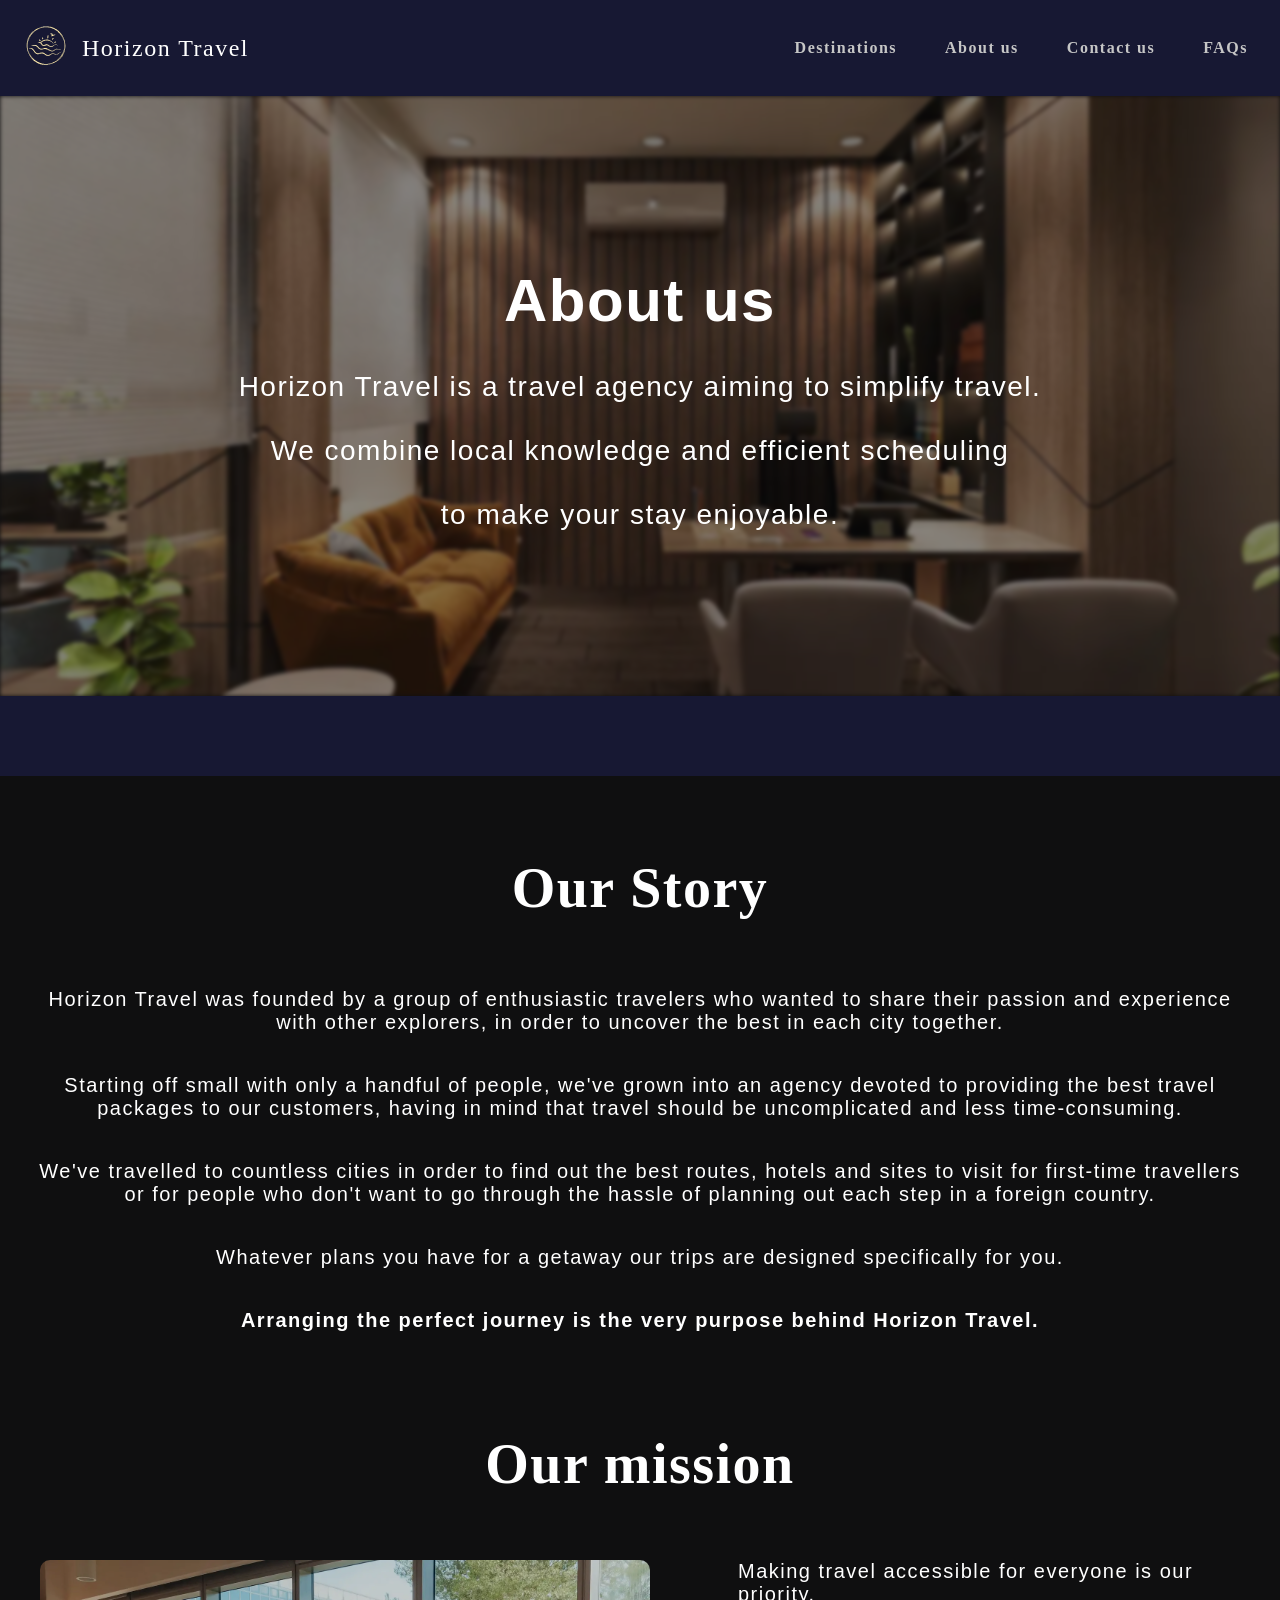
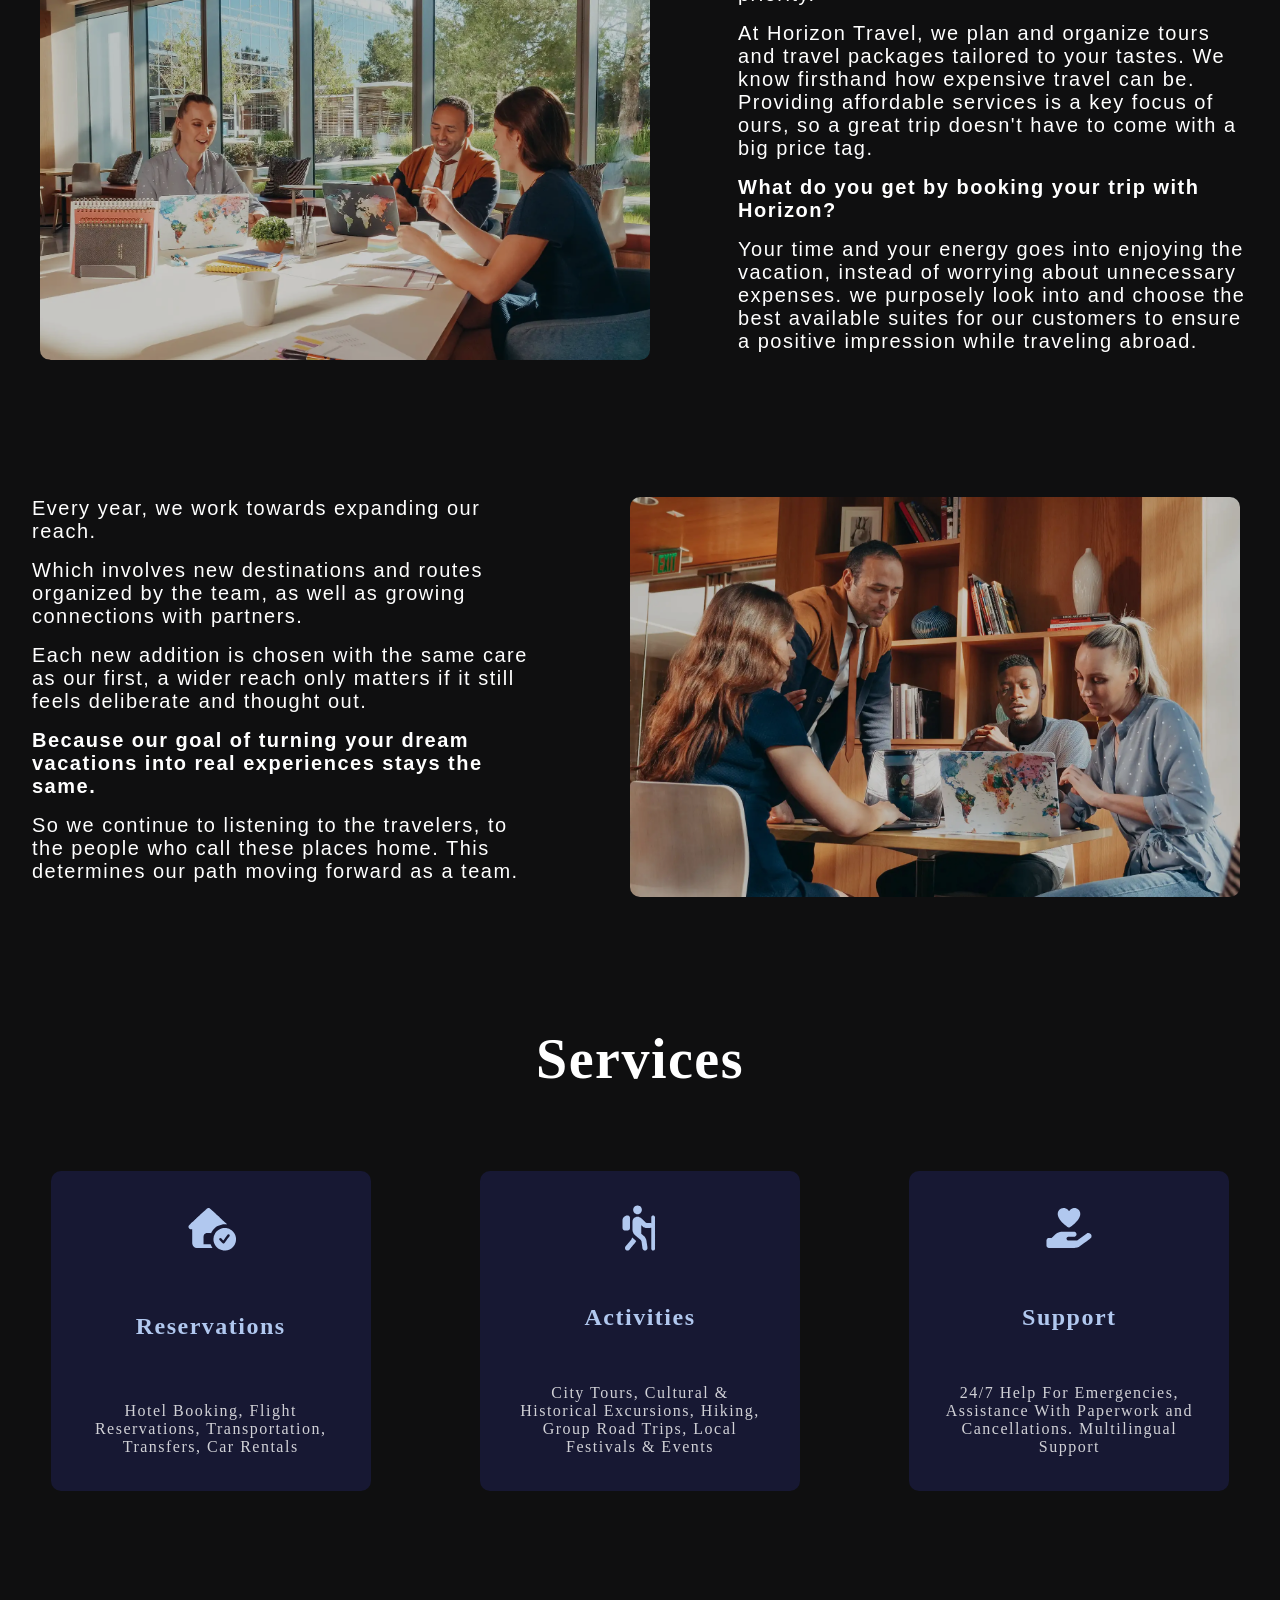
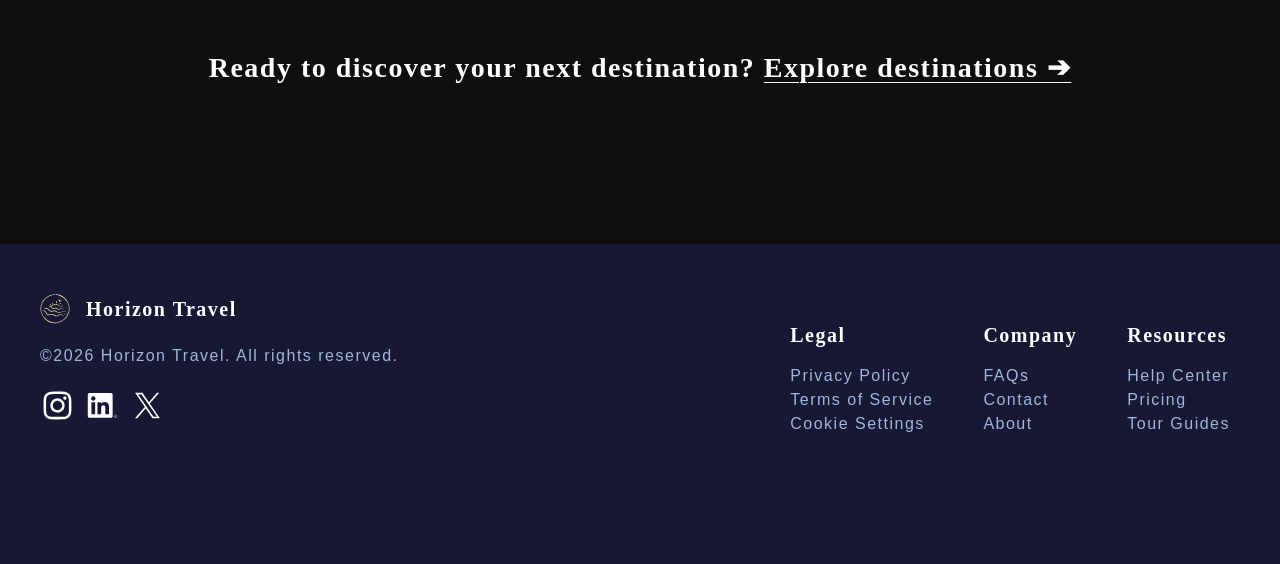
==== about.html @ 40785e1e "Add aria-label attributes across all pages Fix footer wrapper by replacing div element with ul" ====
<!DOCTYPE html>
<html lang="en">
<head> 
  <meta charset="UTF-8">
  <meta name="viewport" content="width=device-width, initial-scale=1.0">
  <title>About us - Horizon Travel</title>
  <script src="JS/script.js" defer></script>
  <link rel="stylesheet" href="CSS/main.css">
  <link rel="stylesheet" href="CSS/about.css">
  <link rel="icon" href="icons/horizon-logo.svg">
</head>
<body>
 <header>
    <div class="brand-container">
    <a href="index.html">
    <img src="icons/horizon-logo.svg" alt="Horizon logo" class="logo"></a>
    <a href="index.html" class="site-title">Horizon Travel</a>
    </div>
  <button class="menu" aria-label="Open menu" aria-expanded="false">☰</button>
    <nav>
      <div class="colorB">
      <button class="close" aria-label="Close menu">&times;</button>
     </div>
        <ul>
          <li><a href="destinations.html">Destinations</a></li>
          <li><a href="about.html">About us</a></li>
          <li><a href="contact.html">Contact us</a></li>
          <li><a href="FAQ.html">FAQs</a></li>
       </ul>
    </nav>
 </header> 
 <div class="about-home">
  <img src="images/about.webp" alt="Horizon Travel Office"> 
  <div class="about-text">
    <h1 class="animate-up">About us</h1>
    <h2 class="animate-up">Horizon Travel is a travel agency aiming to simplify travel.</h2>
    <h2 class="animate-up">We combine local knowledge and efficient scheduling</h2>
    <h2 class="animate-up">to make your stay enjoyable.</h2>
  </div>
 </div>
<div class="about-banner"></div>
<!--story-section-->
<section>
    <h2>Our Story</h2>
  <div class="story-section">
    <div class="story-p">
      <p>Horizon Travel was founded by a group of enthusiastic travelers who wanted to share their passion and 
        experience with other explorers, in order to uncover the best in each city together.</p>
      <p>Starting off small with only a handful of people, we've grown into an agency devoted to providing
         the best travel packages to our customers, having in mind that travel should be 
         uncomplicated and less time-consuming.</p>
      <p>We've travelled to countless cities in order to find out the best routes, hotels and sites to visit  
        for first-time travellers or for people who don't want to go through the hassle of 
        planning out each step in a foreign country.</p>
      <p>Whatever plans you have for a getaway our trips are designed specifically for you.</p> 
      <p>Arranging the perfect journey 
        is the very purpose behind Horizon Travel.</p>
    </div>
  </div>
</section>
<!--mission-secction-->
<section>
    <h2>Our mission</h2>
  <div class="mission-section">
    <img src="images/mission-1.webp" alt="Group of colleagues meeting" class="mission-1">
    <div class="mission-p">
      <p>Making travel accessible for everyone is our priority. </p>
      <p>At Horizon Travel, we plan and organize tours and travel packages tailored to your tastes.
        We know firsthand how expensive travel can be. Providing affordable services is 
        a key focus of ours, so a great trip doesn't have to come with a big price tag.</p>
      <p>What do you get by booking your trip with Horizon?</p>
      <p>Your time and your energy goes into 
        enjoying the vacation, instead of worrying about unnecessary expenses.
        we purposely look into and choose the best available suites for our customers
        to ensure a positive impression while traveling abroad.</p>
    </div> 
  </div>  
<div class="mission-section2">
  <img src="images/mission-2.webp" alt="Colleagues looking at computer" class="mission-2">
    <div class="mission-p2">
      <p>Every year, we work towards expanding our reach.</p>
      <p>Which involves new destinations and routes organized by the team, 
        as well as growing connections with partners.</p>
      <p>Each new addition is chosen with the same care as our first,
        a wider reach only matters if it still feels deliberate and thought out.</p>
      <p>Because our goal of turning your dream vacations into real experiences stays the same.</p>
      <p>So we continue to listening to the travelers, to the people who call these places home.
        This determines our path moving forward as a team.</p>
    </div>
  </div>
</section>
<!--services-->   
<section>
  <h2>Services</h2>
<div class="services">
  <div class="group">
  <img src="icons/reservations.svg" alt="">
  <h3>Reservations</h3>
    <p>Hotel Booking, Flight Reservations,
      Transportation, Transfers, Car Rentals
    </p>
  </div>
  <div class="group">
  <img src="icons/activities.svg" alt="">
  <h3>Activities</h3>
    <p>
      City Tours, Cultural & Historical Excursions,
      Hiking, Group Road Trips,
      Local Festivals & Events
    </p>
  </div>
  <div class="group">
  <img src="icons/support.svg" alt="">
  <h3>Support</h3>
    <p>24/7 Help For Emergencies, Assistance With 
      Paperwork and Cancellations. Multilingual Support </p>
    </div>
  </div>
</div>
</section>

<!--why-us-section
<section>
  <div class="w-container">
    <h2>Why choose us?</h2>
  <div class="why-us">
    <div class="w-wrapper">
      <img src="icons/city.svg" alt="">
      <p>25+ Countries</p>
      <p>50+ Cities</p>
    </div>
    <div class="w-wrapper">
      <img src="icons/tours.svg" alt="">
      <p>75+ Packages</p>
      <p>150+ Tours</p>
    </div>
    <div class="w-wrapper">
      <img src="icons/review.svg" alt="">
      <p>1200+ Reviews</p>
      <p>3500+ Bookings</p>
    </div>
  </div>
 </div>
</section>-->
<!--CTA-->
<section>
  <h3 class="cta-text">Ready to discover your next destination?
    <a href="destinations.html" class="link">Explore destinations ➔</a> 
</section>
<!--footer-->
<footer class="footer">
  <div class="content">
    <div class="footer-brand">
      <div class="brand-header">
        <img src="icons/horizon-logo.svg" alt="Logo" class="logo">
        <h4>Horizon Travel</h4>
      </div>
      <p>©2026 Horizon Travel. All rights reserved.</p>
    <div class="socials-container">
        <img src="icons/instagram.svg" alt="instagram" class="socials">
        <img src="icons/linkedin.svg" alt="linkedin" class="socials">
        <img src="icons/x.svg" alt="twitter" class="socials">
    </div>
  </div>
<div class="footer-links">
  <!--footer links-->    
  <div class="Legal">
    <h4>Legal</h4>
    <ul class="wrapper">
      <li><a href="#privacy">Privacy Policy</a></li>
      <li><a href="#termsofservice">Terms of Service</a></li>
      <li><a href="#cookie">Cookie Settings</a></li>
    </ul>
  </div>
  <div class="company">
    <h4>Company</h4>
    <ul class="wrapper">
      <li><a href="FAQ.html">FAQs</a></li>
      <li><a href="contact.html">Contact</a></li>
      <li><a href="about.html">About</a></li>
    </ul>
  </div>
  <div class="Resources">
    <h4>Resources</h4>
    <ul class="wrapper">
      <li><a href="#help">Help Center</a></li>
      <li><a href="#pricing">Pricing</a></li>
      <li><a href="destinations.html">Tour Guides</a></li>
    </ul>
  </div>
  </div>
 </div>
</footer>
</body>
</html>
---- CSS/main.css ----
@font-face {
  font-family: 'Roboto';
  src: url('../fonts/Roboto/Roboto-VariableFont_wdth\,wght.ttf') format('truetype-variations');
  font-weight: 100 700;
  font-style:normal;
  font-display: swap; 
}
@font-face {
  font-family: 'Roboto Slab';
  src: url('../fonts/Roboto_Slab/RobotoSlab-VariableFont_wght.ttf') format('truetype-variations');
  font-weight: 100 700;
  font-style: normal;
  font-display: swap;
}

* {
  box-sizing: border-box;
  margin: 0;
  padding: 0;
}

body {
  background-color:rgb(15, 15, 16);
  color: white; 
  font-family: 'Roboto', sans-serif;
  letter-spacing:1.5px;
}

header {
  display: flex;
  width: auto;
  height:auto;
  justify-content: space-between;
  align-items: center;
  padding: 1rem 1rem;
  background-color: rgba(23, 24, 51, 1);
  font-family: 'Roboto Slab';
  font-weight: 500;
  white-space: nowrap;

}

.site-title{
  text-decoration: none;
  color:white;
  font-size:24px;
}

nav ul {
  font-weight: bold;
  display: flex;
  list-style: none;
  gap:1rem;
  white-space: nowrap;
}

nav a {
  text-decoration: none;
  font-size:1rem;
  color: rgba(198, 198, 198, 1); 
  padding: 0 1rem;
}

nav a:hover {
  color:rgb(255, 245, 209);
}

.brand-container {
  display: flex;
  align-items: center;  
  margin:10px;
  gap:1rem;
}

.logo {
  width: 40px;        
  height: auto;       
  object-fit: contain;
}

.menu {
  display: none;
}

.close {
  display:none;
}

/*footer*/
.footer {
  background-color: rgba(23, 24, 51, 1);
  min-height: 320px;
  padding: 30px 20px;
}

.content {
  display: flex; 
  justify-content: space-between;
  align-items: flex-start;
  margin: 0 auto;
  flex-wrap: wrap;
  gap: 15px;
  padding: 20px 0;
}

.footer-brand {
  display: flex;
  flex-direction: column;
  gap: 3px;
}

.brand-header {
  display: flex;
  padding-left:20px;
  align-items: center;
  gap:1rem; 
} 

.brand-header img{
  width:30px;
  height:auto;
}

.footer h4 {
  font-family:'Roboto Slab';
  font-size:20px;
}

.footer-brand p {
  color: rgb(161, 182, 218);
  padding-left:20px;
  padding-top:20px;
  font-size:16px;
}

.footer-links {
  display: flex;
  align-items: flex-start;
  list-style: none;
  gap: 50px;
  padding: 30px;
  margin:0;
}

.footer-links div {
  display: flex;
  flex-direction: column;
  gap: 7px;
}

.footer-links a {
  color: rgb(161, 182, 218);
  text-decoration: none;
  cursor: pointer;
  line-height: 1.5;
}

.footer-links a:hover {
  color: white;
}

.wrapper {
  padding-top: 10px;
  list-style: none;
}

.socials-container {
  display: flex;
  gap: 10px; 
  padding: 20px;
}
.socials {
  display:inline-block;
  width: 35px;
  height: 35px; 
  cursor: pointer;
}

/*dimensions*/
 @media (max-width: 768px) { 

  body.no-scroll {
  overflow: hidden;
  }

  body.no-scroll::before {
  content: "";
  position: fixed;
  inset: 0;
  background: rgba(0, 0, 0, 0.4);
  z-index: 999;
  }

  nav {
    position: fixed;
    top: 0;
    right: 0;
    width: 30vw;
    min-width: 250px;
    height: 100vh;
    background-color: rgb(13, 15, 27);
    z-index: 1000;
    transform: translateX(100%);
    transition: transform 1s ease-in-out;
  }

  nav.active {
    transform: translateX(0);
  }

   nav.active button.close {
    opacity: 1;
  }

  nav ul {
    display: flex;
    flex-direction: column;
    padding-top:2rem;
    width: 100%;
  }

  nav ul li {
    text-align: center;
  }
  
  /*
  nav ul li::after {
  content: "";
  display: block;
  width: 60%;
  margin: 0.5rem auto 0;
  border-bottom: 0.5px solid rgba(161, 182, 218, 0.5);
  }
  */
  nav a {
    display: inline-block; 
    padding:1rem;
  }

  .menu {
    display: block;
    background:none;
    border:none;
    color: rgba(198, 198, 198, 1);
    margin-left: auto;
    font-family: 'Roboto Slab';
    font-size: 2rem;
    cursor: pointer;
    transition: 0.5s;
  }

  .menu:hover {
    color:white;
    transition:0.5s ease-in-out;
  }

  button.close{
    display:block;
    position: absolute;
    background:none;
    font-size:2.5rem;
    right:0;
    padding:0 20px;
    border:none;
    color: rgba(198, 198, 198, 1); 
    opacity: 0;
    cursor: pointer;
    transition:0.5s;
  }

  button.close:hover{
    color:white;
    transition:0.5s ease-in-out;
  }
  
  .colorB { 
    position: relative;
    background-color: rgba(23, 24, 51, 1);
    width: 100%;
    height: 3rem;
  }
  .logo {
    width:30px;
    height:auto;
  }

  h2 {
    font-size: 28px;
  }

  .footer{
    font-size:16px;
  }
   
  .socials{
    width:20px;
    height: 20px;
  } 
 }

 @media (max-width: 480px) {
  html, body {
    width: 100%;
    max-width: 100%;
    overflow-x: hidden;
  }

  .footer-links {
    gap:30px;
    font-size:12px;
  }

  .footer-links h4{
    font-size:16px;
  }

  .footer-brand p{
    font-size:12px;
  }
}
---- CSS/about.css ----
.about-home {
  display: flex;
  align-items: center;
  justify-content: center;
  position: relative;
  width: 100%;
  min-height: 600px; 
  max-height: 800px;
  overflow: hidden; 
}

.about-home img {
  position: absolute;
  top: 0;
  left: 0;
  width: 100%;
  height: 100%;
  object-fit: cover; 
  filter: blur(2px);
  opacity: 50%;
}

.about-banner {
  display: flex;
  background-color: rgba(23, 24, 51, 1);
  padding: 40px;
}

.about-text {
  display:flex;
  width: 100%;
  min-height: 50vh;
  justify-content: center;
  flex-direction: column;
  align-items: center;
  text-align: center;
  position: relative;
  z-index: 1;
}

h1 {
    font-size: 3.75rem; 
    font-weight: 700;
    padding:1.25rem;
}

h2 {
    font-size:1.75rem;
    font-weight: lighter;
    padding:16px;
}

h1, h2 {
  margin: 0;
}
/*story*/
section h2 {
  display: flex;
  margin-top:5rem;
  margin-bottom:3rem;
  justify-content: center;
  font-size: 3.5rem;
  font-weight: bold;
  font-family:'Roboto Slab';
  padding:0;
}

.story-section {
  display:flex;
  justify-content: center;
  margin:1.5rem 2rem;
  font-size: clamp(20px, calc(2px + 1.25vw), 26px);
}

.story-p {
  text-align: center;
  font-weight:200;
  margin:0;
  padding:0;
}

.story-p p {
  padding:20px 0;
}

.story-p p:last-child{
  font-weight:bold;
}

/*mission*/
.mission-section,
.mission-section2 {
  display: flex;
  flex-wrap: wrap;
  gap: 1rem;
}

.mission-section{
  margin: 4rem 0;
}

.mission-section2{
  flex-direction: row-reverse;
  margin: 8rem 0;
}

img.mission-1,
img.mission-2{
  display: block;
  object-fit: cover;
  flex-grow:1;
  flex-shrink: 0;
  width:600px;
  height:400px;
  margin:0 40px;
  border-radius: 10px;
  filter: brightness(0.8);
}

.mission-p,
.mission-p2 {
  flex: 1 1;
  flex-basis:500px; 
  flex-shrink: 0; 
  min-width: 500px;
  font-size: clamp(20px, calc(2px + 1.25vw), 26px);
  font-weight: 200;
  margin:0 2rem;
}

.mission-p p,
.mission-p2 p{
  padding-bottom:16px;
}

.mission-p p:nth-child(3){  
  font-weight:bold;
}

.mission-p2 p:nth-child(4){
  font-weight:bold;
}

/*services*/
.services{
  display:grid;
  grid-template-columns: repeat(auto-fit, minmax(260px, 1fr));
  align-items: start;    
  justify-items: center;
  font-family:'Roboto Slab';
  font-size:20px;
  margin:5rem 1rem;
  font-weight:200;
  gap:40px;
}

.wrapper-color{
  margin-top:5rem;
  padding:1rem;
}

.services > div {
  text-align: left; 
}

.services h3 {
  font-size:24px;
  margin-top: auto; 
  color: rgb(177, 200, 239);
  text-align: center;
}

.services p {
  display: inline-block; 
  text-align:center;
  margin-top: auto;
  font-size: 16px;
  padding:3px 0;
  font-family: 'Roboto';
  opacity: 80%;
}

.group {
  display: flex;
  flex-direction: column;
  align-items: center;
  background-color: rgba(23, 24, 51, 1);
  padding: 2rem; 
  border-radius: 10px;  
  width: 320px;      
  height:320px;
  transition: 1s;
}

.group:hover{
  background-color: rgba(43, 47, 168, 0.411);
  transition: 0.5s ease, color 0.5s ease;;
}

.group img{
  width:50px;
  height: 50px;
}
/*why-us
.why-us {
  display:none;
  flex-direction: row;
  justify-content: space-evenly;
  padding:5rem 0;
  margin:auto;
}

.why-us img{
  width:120px;
  height:120px;
  transition: transform 2.5s ease, filter 2.5s ease;
  filter: drop-shadow(0 0 0px rgba(0, 0, 0, 0));
}

.w-container{
  margin: 10rem 0;
  text-align: center;
}

.w-wrapper{
  transition: transform 0.5s ease;
}

.w-wrapper:hover{
  transform: translateY(-10px); 
}

.w-wrapper img:hover {
  filter: drop-shadow(0 0 10px rgba(252, 239, 192, 0.802));
}

.w-wrapper p{
  font-size:24px;
  font-weight:200;
  padding:10px 0;
  margin:0;
}
*/

/*cta*/
.cta-text{
  text-align: center;
  font-size:28px;
  font-family:'Roboto slab';
  font-weight: bold;
  padding:5rem 40px;
  margin-bottom:5rem;
}

.cta-text a{
  color:white;
  text-decoration: underline;
  text-underline-offset: 5px;
  text-decoration-thickness: 1px;
  transition: color 1s ease, text-decoration-color 1s ease;
}

.cta-text .link:hover{
  color: rgb(177, 200, 239);
}
/*animations section*/
.animate-up {
  opacity: 0;
  animation: slideup 1.5s ease forwards;
}

@keyframes slideup {
  from {
    opacity: 0;
    transform: translateY(40px);
  }
  to {
    opacity: 1;
    transform: translateY(0);
  }
}

/*dimensions*/
@media (max-width: 768px) {

  h1{
    font-size:2.75rem;
  }

  h2{
    font-size:1.25rem;
  }

  section h2{
    font-size:2.5rem;
    margin-bottom:0;
  }

  .story-section { 
    padding:0;
    margin: 2.5rem auto;
  }
  
  .story-p p{
    padding:1.25rem 2rem;
    margin:0 auto;
  }

  .mission-section,
  .mission-section2 {
    justify-content: center; 
    margin: 2rem 0;
  }

  img.mission-1,
  img.mission-2 {
    width: 420px;
    height: 300px;
    object-fit: cover;
    margin:0 2rem;
  }

  .mission-p,
  .mission-p2 {
    min-width: 0;
    margin: 0 auto;
    padding:1.25rem 2rem;
  }

  .services{
    margin-top:5rem;
  }

  .cta-text{
    font-size:1.25rem;
    padding-top:1rem;
  }
}
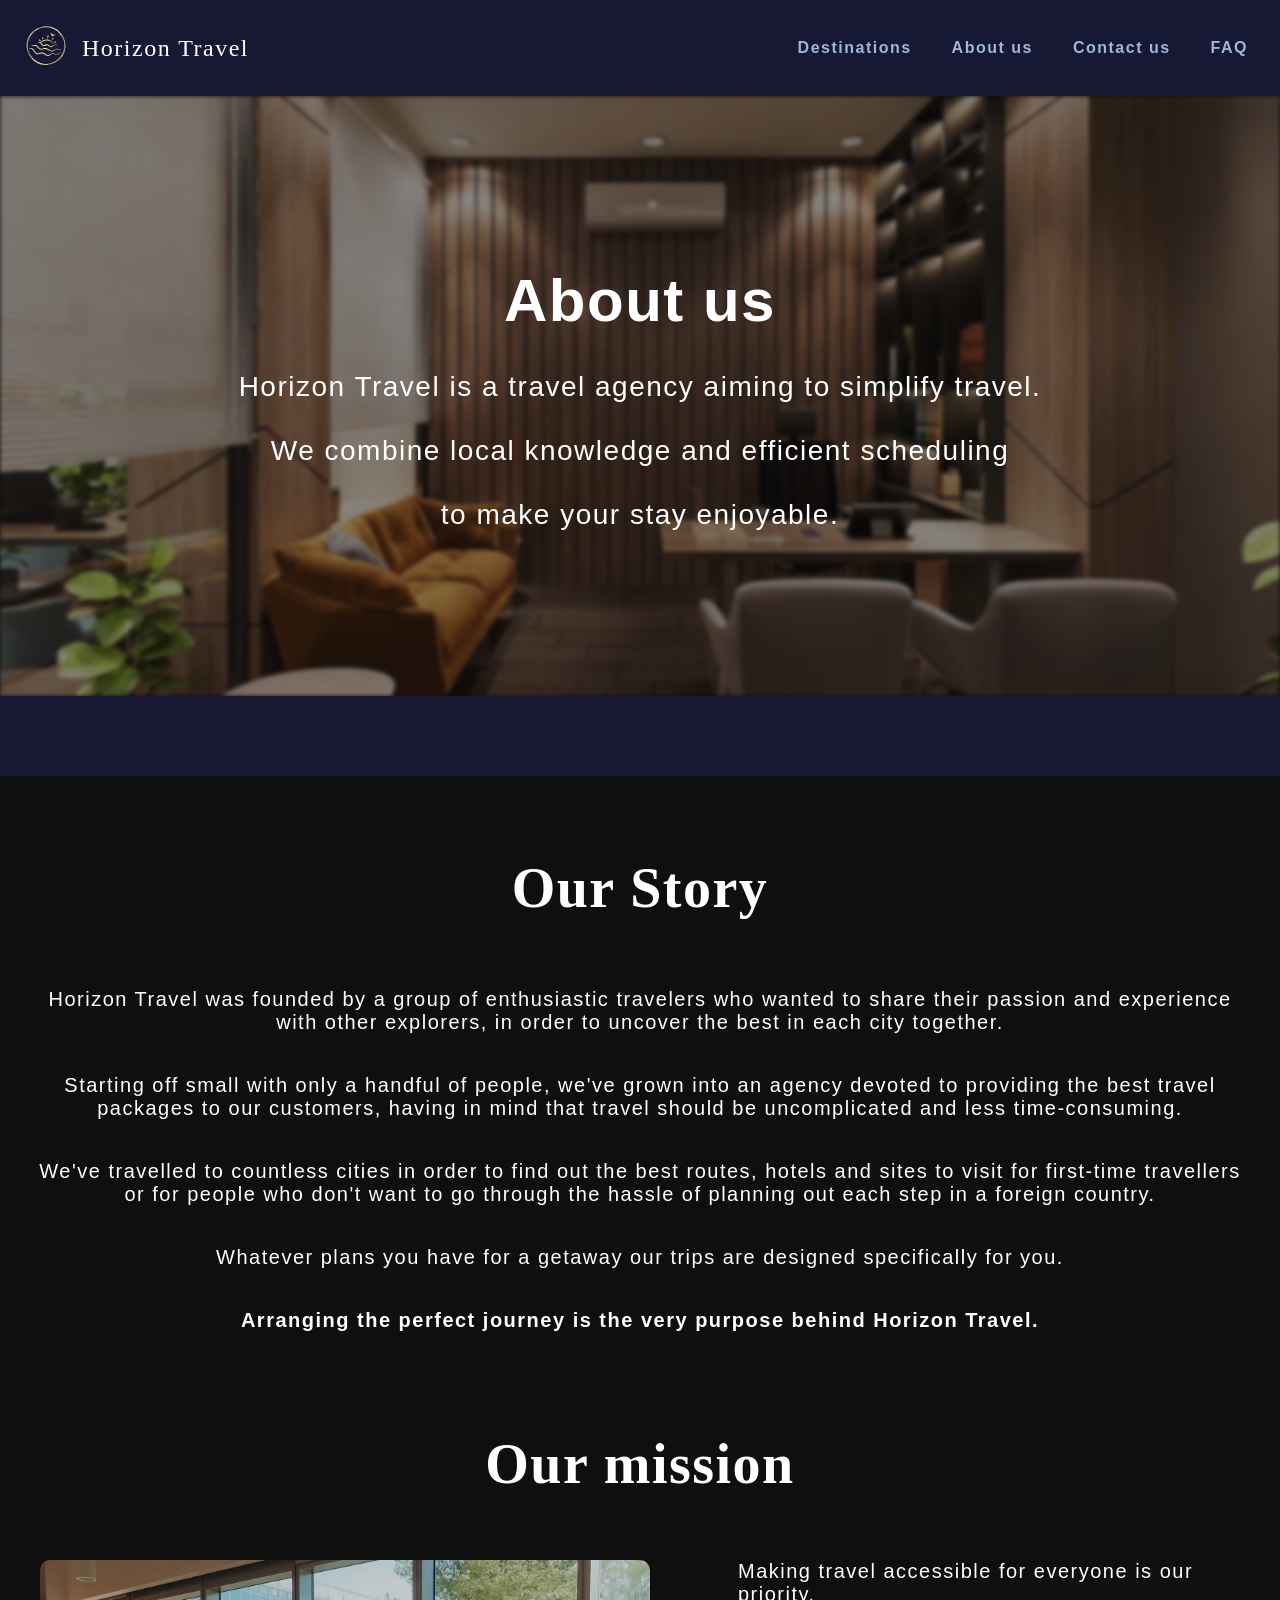
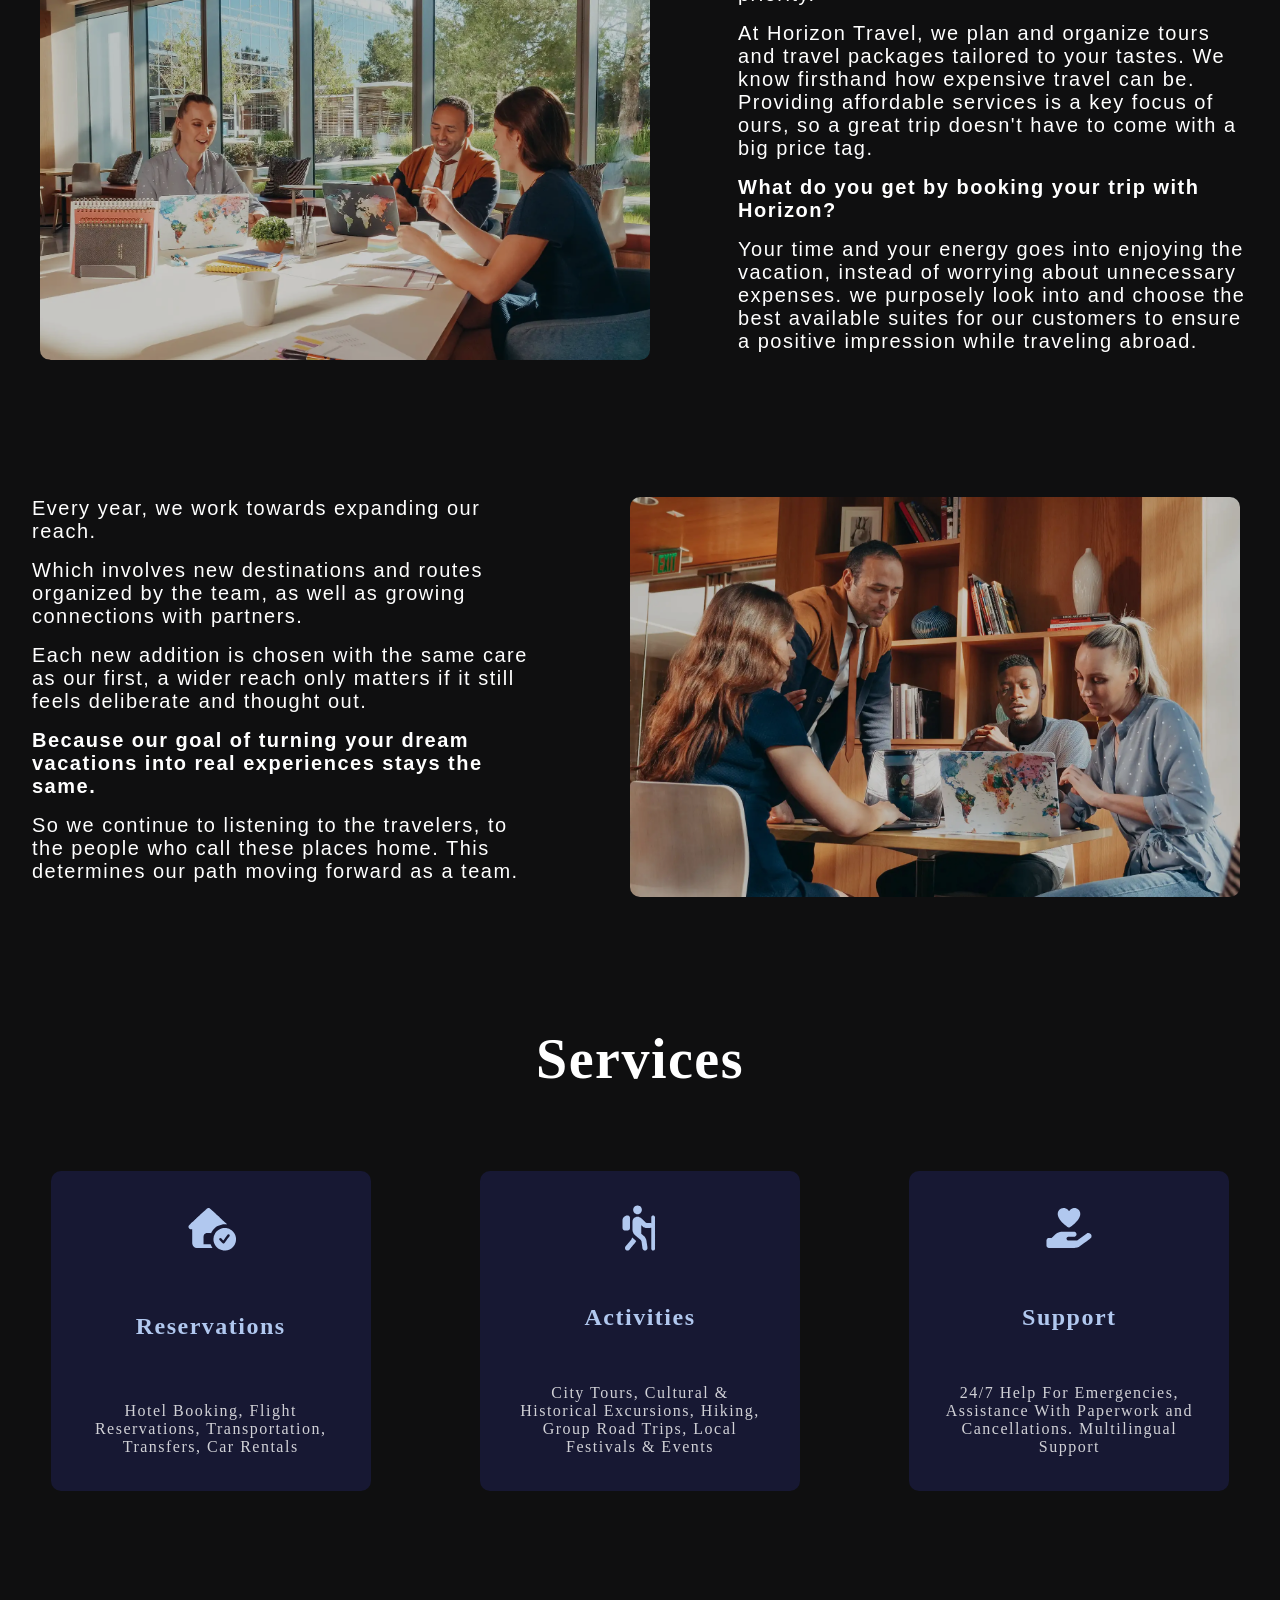
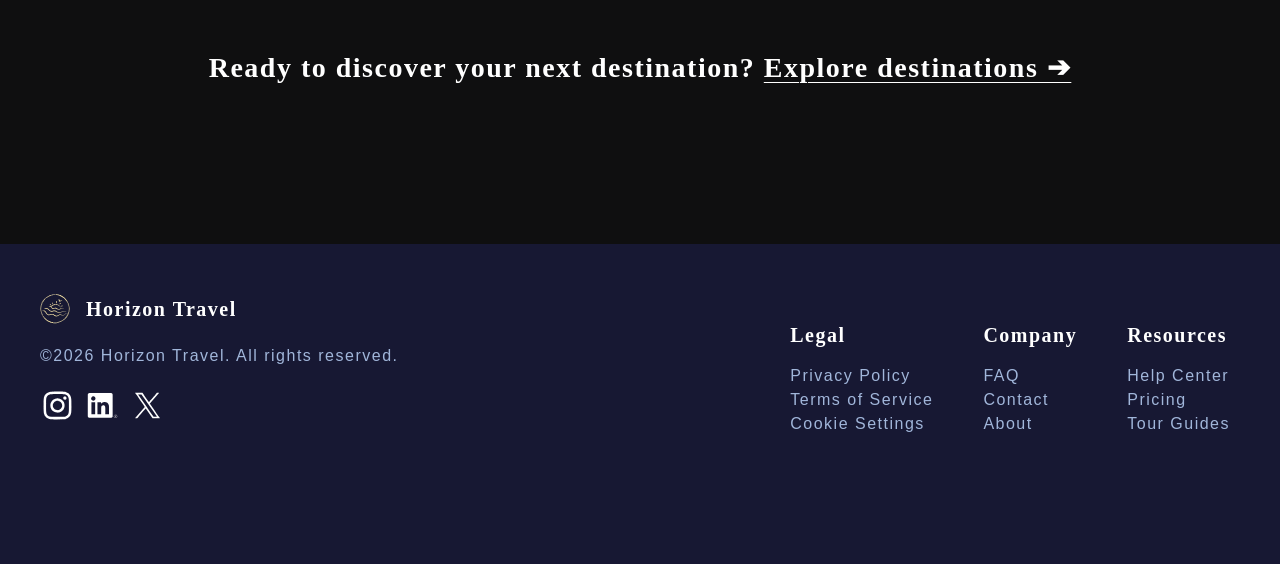
==== commit ef32bc30: "Fix header nav link overflow on smaller viewports - Rename FAQs to FAQ - Alter header nav style for " ====
--- a/about.html
+++ b/about.html
@@ -25,7 +25,7 @@
           <li><a href="destinations.html">Destinations</a></li>
           <li><a href="about.html">About us</a></li>
           <li><a href="contact.html">Contact us</a></li>
-          <li><a href="FAQ.html">FAQs</a></li>
+          <li><a href="FAQ.html">FAQ</a></li>
        </ul>
     </nav>
  </header> 
@@ -175,7 +175,7 @@
   <div class="company">
     <h4>Company</h4>
     <ul class="wrapper">
-      <li><a href="FAQ.html">FAQs</a></li>
+      <li><a href="FAQ.html">FAQ</a></li>
       <li><a href="contact.html">Contact</a></li>
       <li><a href="about.html">About</a></li>
     </ul>
--- a/CSS/main.css
+++ b/CSS/main.css
@@ -34,35 +34,34 @@
   align-items: center;
   padding: 1rem 1rem;
   background-color: rgba(23, 24, 51, 1);
-  font-family: 'Roboto Slab';
   font-weight: 500;
-  white-space: nowrap;
-
 }
 
 .site-title{
   text-decoration: none;
   color:white;
-  font-size:24px;
+  font-size: 24px;
+  white-space: nowrap;
+  font-family: 'Roboto Slab';
 }
 
 nav ul {
-  font-weight: bold;
+  font-weight: 900;
   display: flex;
   list-style: none;
-  gap:1rem;
+  gap: clamp(8px, calc(-26.667px + 2.222vw), 24px);
   white-space: nowrap;
 }
 
 nav a {
   text-decoration: none;
   font-size:1rem;
-  color: rgba(198, 198, 198, 1); 
+  color: rgb(161, 182, 218);
   padding: 0 1rem;
 }
 
 nav a:hover {
-  color:rgb(255, 245, 209);
+  color:white;
 }
 
 .brand-container {
@@ -156,7 +155,7 @@
 }
 
 .footer-links a:hover {
-  color: white;
+  color:white;
 }
 
 .wrapper {
@@ -178,7 +177,6 @@
 
 /*dimensions*/
  @media (max-width: 768px) { 
-
   body.no-scroll {
   overflow: hidden;
   }
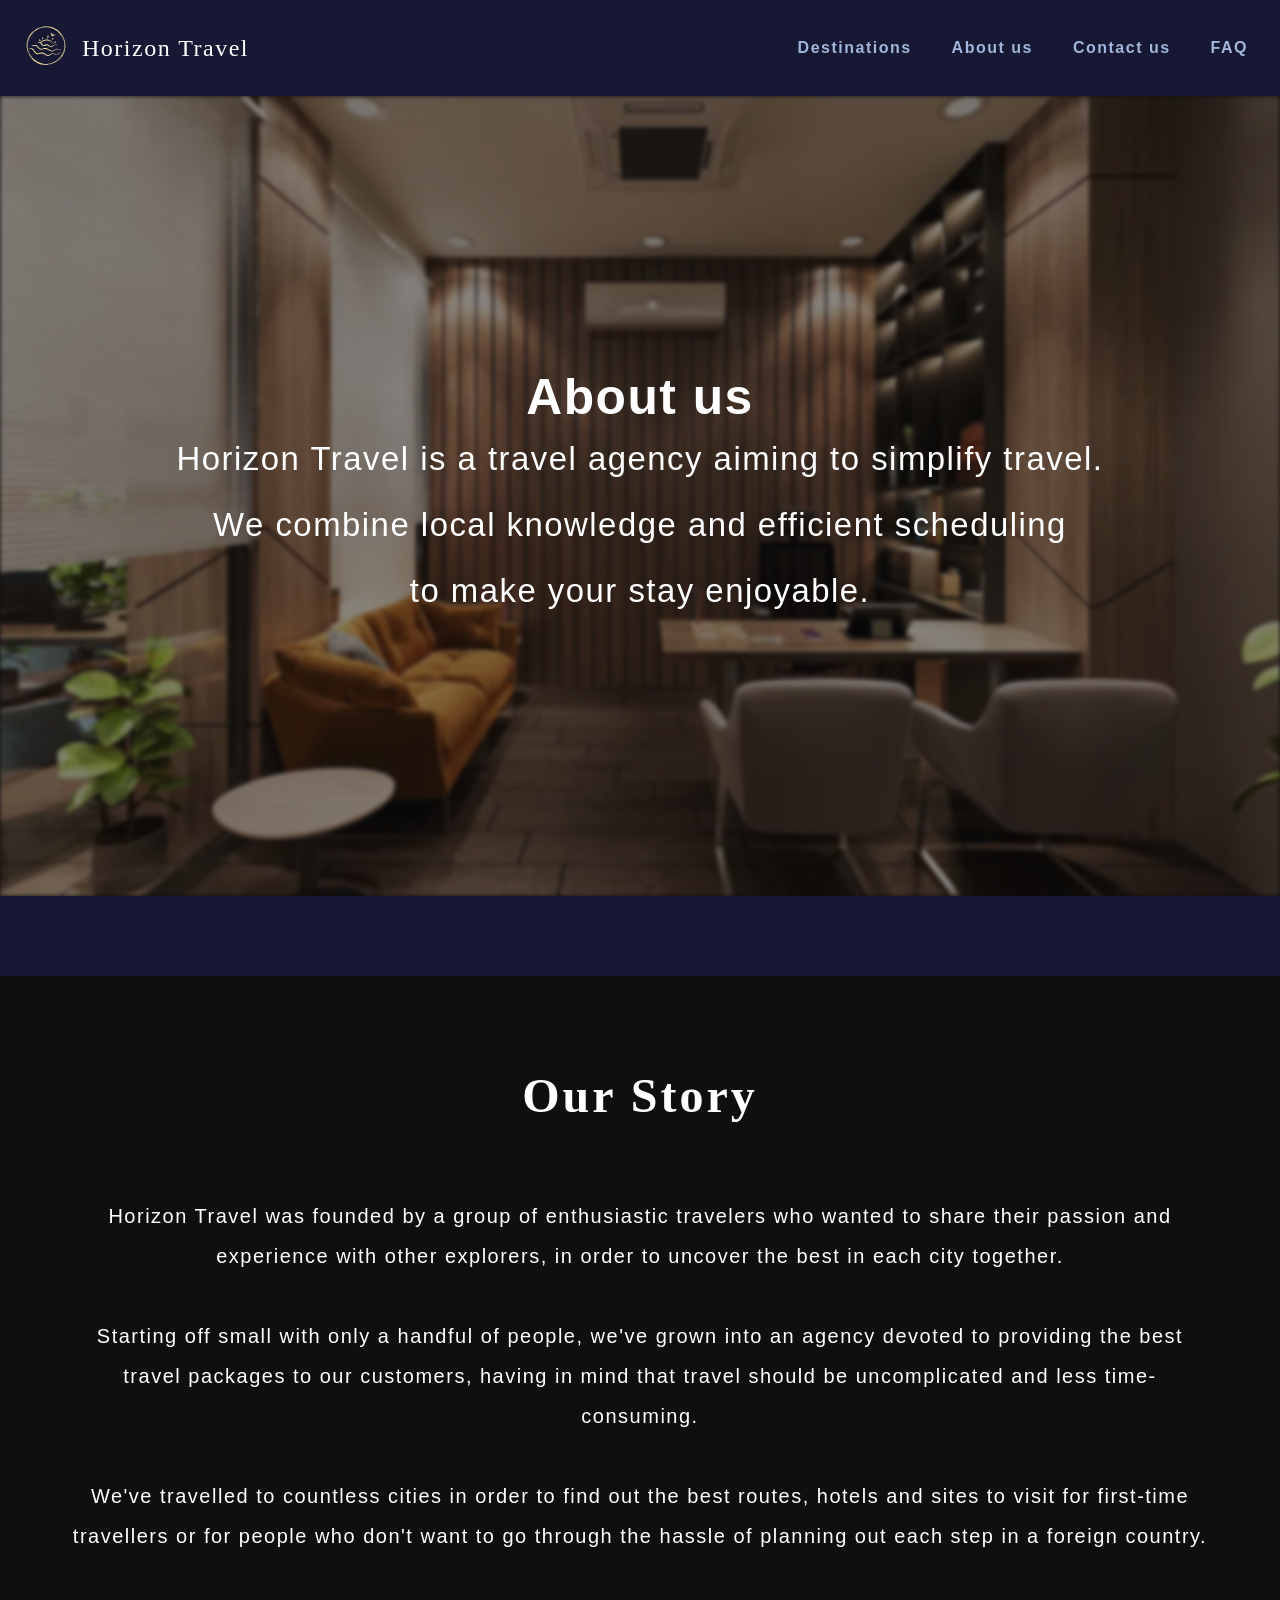
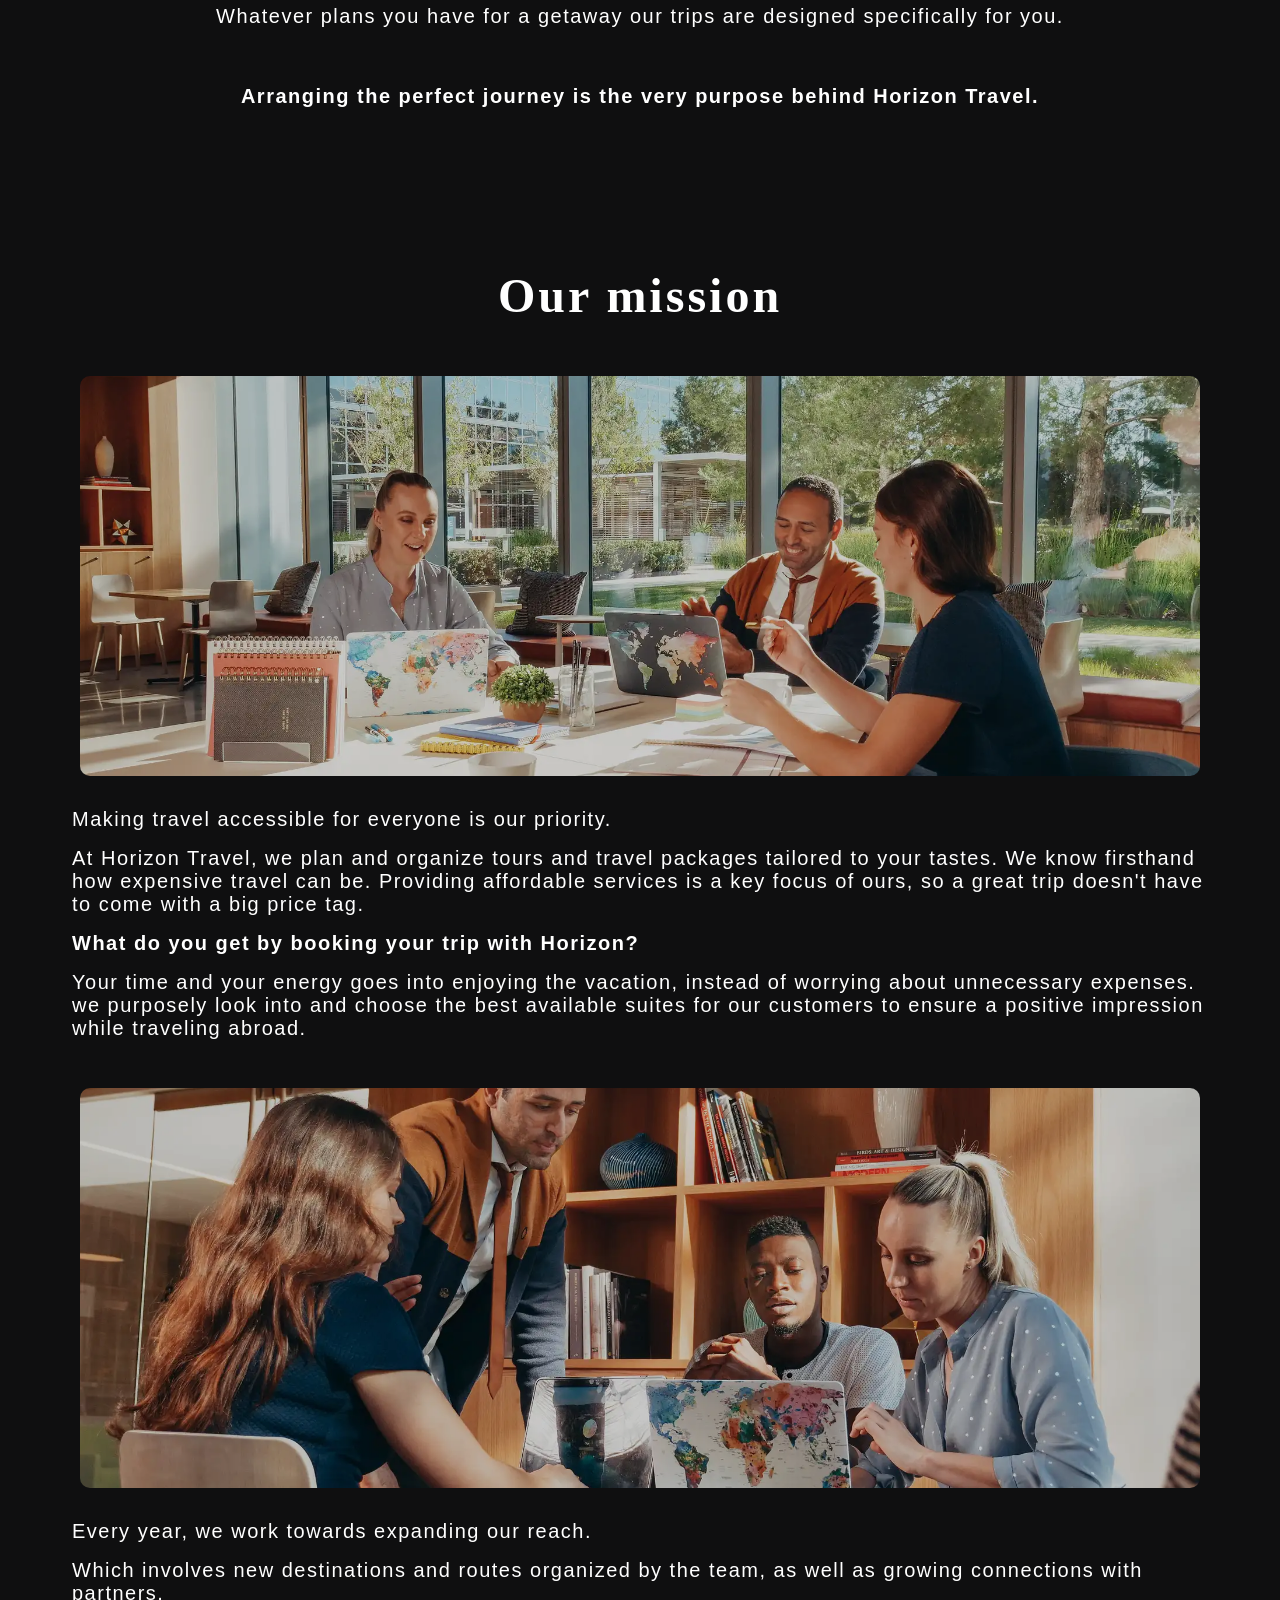
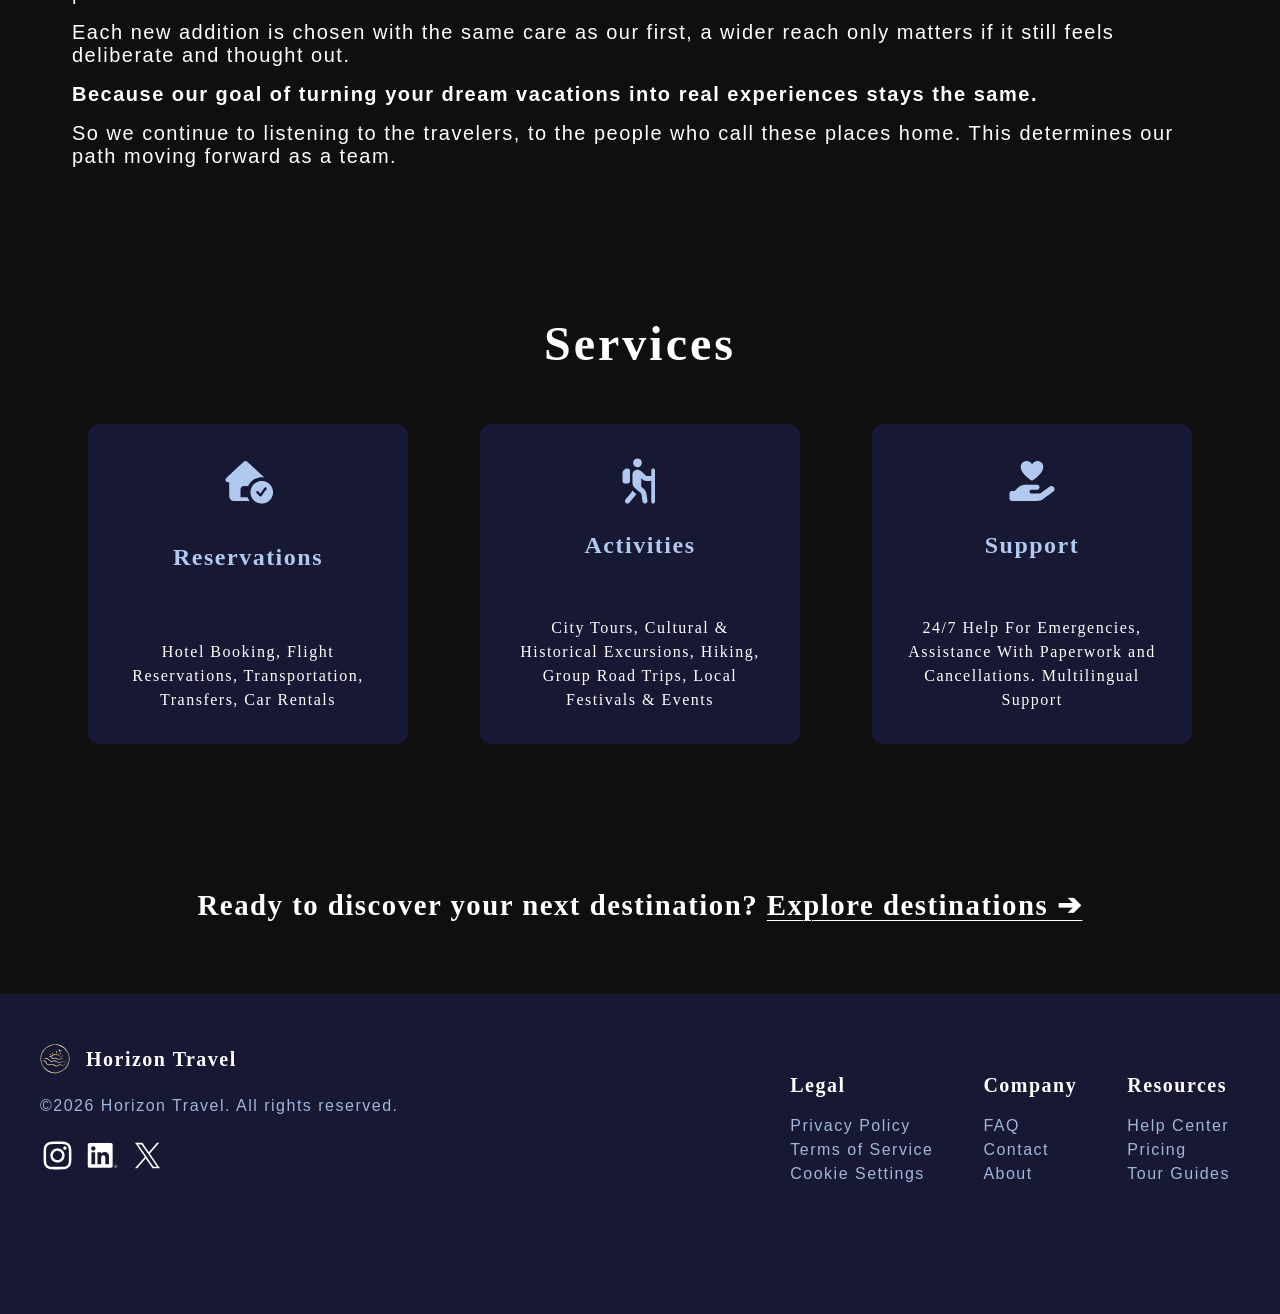
==== commit 07f8fb82: "Move shared section elements to main.css - Remove excess margins and padding across pages  - Reduce " ====
--- a/about.html
+++ b/about.html
@@ -38,7 +38,7 @@
     <h2 class="animate-up">to make your stay enjoyable.</h2>
   </div>
  </div>
-<div class="about-banner"></div>
+<div class="banner"></div>
 <!--story-section-->
 <section>
     <h2>Our Story</h2>
@@ -118,34 +118,10 @@
   </div>
 </div>
 </section>
-
-<!--why-us-section
-<section>
-  <div class="w-container">
-    <h2>Why choose us?</h2>
-  <div class="why-us">
-    <div class="w-wrapper">
-      <img src="icons/city.svg" alt="">
-      <p>25+ Countries</p>
-      <p>50+ Cities</p>
-    </div>
-    <div class="w-wrapper">
-      <img src="icons/tours.svg" alt="">
-      <p>75+ Packages</p>
-      <p>150+ Tours</p>
-    </div>
-    <div class="w-wrapper">
-      <img src="icons/review.svg" alt="">
-      <p>1200+ Reviews</p>
-      <p>3500+ Bookings</p>
-    </div>
-  </div>
- </div>
-</section>-->
 <!--CTA-->
-<section>
-  <h3 class="cta-text">Ready to discover your next destination?
-    <a href="destinations.html" class="link">Explore destinations ➔</a> 
+<section class="CTA">
+  <p class="cta-text">Ready to discover your next destination?
+    <a href="destinations.html" class="link">Explore destinations ➔</a></p>
 </section>
 <!--footer-->
 <footer class="footer">
--- a/CSS/main.css
+++ b/CSS/main.css
@@ -77,6 +77,12 @@
   object-fit: contain;
 }
 
+.banner {
+  display: flex;
+  background-color: rgba(23, 24, 51, 1);
+  padding: 40px;
+}
+
 .menu {
   display: none;
 }
@@ -85,6 +91,39 @@
   display:none;
 }
 
+h1 {
+  font-size: clamp(48px, calc(21.333px + 2.222vw), 64px);
+  font-weight: 700;
+}
+
+h2 {
+  font-size: clamp(32px, calc(18.667px + 1.111vw), 40px);
+  font-weight: lighter;
+}
+
+/*shared sections*/
+section {
+  margin-top:2rem;
+  padding:40px;
+}
+
+section h2 {
+  font-size: 3rem;
+  font-weight: bold;
+  font-family:'Roboto Slab';
+  letter-spacing: 3px;
+}
+
+section h3 {
+  font-size: 1.5rem;
+  font-weight: 400; 
+  margin: 2rem 0;
+  color:rgb(252, 239, 192);
+} 
+
+section p {
+  font-weight:300;
+}
 /*footer*/
 .footer {
   background-color: rgba(23, 24, 51, 1);
@@ -199,9 +238,9 @@
     background-color: rgb(13, 15, 27);
     z-index: 1000;
     transform: translateX(100%);
-    transition: transform 1s ease-in-out;
-  }
-
+    transition: transform 0.8s ease-in-out;
+  }
+  
   nav.active {
     transform: translateX(0);
   }
@@ -209,38 +248,31 @@
    nav.active button.close {
     opacity: 1;
   }
-
+  
+  .resizing nav,
+  .resizing nav * {
+  transition: none !important;
+  }
+  
   nav ul {
     display: flex;
     flex-direction: column;
     padding-top:2rem;
     width: 100%;
-  }
-
-  nav ul li {
     text-align: center;
   }
-  
-  /*
-  nav ul li::after {
-  content: "";
-  display: block;
-  width: 60%;
-  margin: 0.5rem auto 0;
-  border-bottom: 0.5px solid rgba(161, 182, 218, 0.5);
-  }
-  */
+
   nav a {
     display: inline-block; 
     padding:1rem;
   }
-
+  
   .menu {
     display: block;
     background:none;
     border:none;
     color: rgba(198, 198, 198, 1);
-    margin-left: auto;
+    margin-left:auto;
     font-family: 'Roboto Slab';
     font-size: 2rem;
     cursor: pointer;
@@ -249,7 +281,6 @@
 
   .menu:hover {
     color:white;
-    transition:0.5s ease-in-out;
   }
 
   button.close{
@@ -282,12 +313,22 @@
     height:auto;
   }
 
+  h1 {
+    font-size: 2.25rem;
+  }
   h2 {
-    font-size: 28px;
-  }
-
+    font-size: 1.75rem;
+  }
+
+  p {
+    font-size: 1rem;
+  }
+  
+  section h2 {
+    font-size: 2.25rem;
+  }
   .footer{
-    font-size:16px;
+    font-size: 1rem;
   }
    
   .socials{
@@ -303,13 +344,17 @@
     overflow-x: hidden;
   }
 
+  .site-title {
+    font-size: 1.25rem;
+  }
+  
   .footer-links {
     gap:30px;
     font-size:12px;
   }
 
   .footer-links h4{
-    font-size:16px;
+    font-size:1rem;
   }
 
   .footer-brand p{
--- a/CSS/about.css
+++ b/CSS/about.css
@@ -4,8 +4,7 @@
   justify-content: center;
   position: relative;
   width: 100%;
-  min-height: 600px; 
-  max-height: 800px;
+  height:800px;
   overflow: hidden; 
 }
 
@@ -20,10 +19,8 @@
   opacity: 50%;
 }
 
-.about-banner {
-  display: flex;
-  background-color: rgba(23, 24, 51, 1);
-  padding: 40px;
+h2 { 
+  line-height:2;
 }
 
 .about-text {
@@ -38,48 +35,21 @@
   z-index: 1;
 }
 
-h1 {
-    font-size: 3.75rem; 
-    font-weight: 700;
-    padding:1.25rem;
-}
-
-h2 {
-    font-size:1.75rem;
-    font-weight: lighter;
-    padding:16px;
-}
-
-h1, h2 {
-  margin: 0;
-}
 /*story*/
 section h2 {
   display: flex;
-  margin-top:5rem;
-  margin-bottom:3rem;
   justify-content: center;
-  font-size: 3.5rem;
-  font-weight: bold;
-  font-family:'Roboto Slab';
-  padding:0;
 }
 
 .story-section {
-  display:flex;
-  justify-content: center;
-  margin:1.5rem 2rem;
+  margin:2rem 2rem 0;
   font-size: clamp(20px, calc(2px + 1.25vw), 26px);
-}
-
-.story-p {
-  text-align: center;
-  font-weight:200;
+  line-height: 2;
+}
+
+.story-p p {
+  text-align: center;
   margin:0;
-  padding:0;
-}
-
-.story-p p {
   padding:20px 0;
 }
 
@@ -92,16 +62,15 @@
 .mission-section2 {
   display: flex;
   flex-wrap: wrap;
-  gap: 1rem;
+  gap: 2rem;
 }
 
 .mission-section{
-  margin: 4rem 0;
+  margin: 2rem 0;
 }
 
 .mission-section2{
   flex-direction: row-reverse;
-  margin: 8rem 0;
 }
 
 img.mission-1,
@@ -148,15 +117,9 @@
   align-items: start;    
   justify-items: center;
   font-family:'Roboto Slab';
-  font-size:20px;
-  margin:5rem 1rem;
-  font-weight:200;
+  margin:2rem;
+  padding:0;
   gap:40px;
-}
-
-.wrapper-color{
-  margin-top:5rem;
-  padding:1rem;
 }
 
 .services > div {
@@ -164,20 +127,20 @@
 }
 
 .services h3 {
-  font-size:24px;
+  font-size:1.5rem;
   margin-top: auto; 
   color: rgb(177, 200, 239);
   text-align: center;
+  font-weight:bold;
 }
 
 .services p {
   display: inline-block; 
   text-align:center;
   margin-top: auto;
-  font-size: 16px;
-  padding:3px 0;
+  font-size: 1rem;
   font-family: 'Roboto';
-  opacity: 80%;
+  line-height: 1.5;
 }
 
 .group {
@@ -201,55 +164,15 @@
   width:50px;
   height: 50px;
 }
-/*why-us
-.why-us {
-  display:none;
-  flex-direction: row;
-  justify-content: space-evenly;
-  padding:5rem 0;
-  margin:auto;
-}
-
-.why-us img{
-  width:120px;
-  height:120px;
-  transition: transform 2.5s ease, filter 2.5s ease;
-  filter: drop-shadow(0 0 0px rgba(0, 0, 0, 0));
-}
-
-.w-container{
-  margin: 10rem 0;
-  text-align: center;
-}
-
-.w-wrapper{
-  transition: transform 0.5s ease;
-}
-
-.w-wrapper:hover{
-  transform: translateY(-10px); 
-}
-
-.w-wrapper img:hover {
-  filter: drop-shadow(0 0 10px rgba(252, 239, 192, 0.802));
-}
-
-.w-wrapper p{
-  font-size:24px;
-  font-weight:200;
-  padding:10px 0;
-  margin:0;
-}
-*/
 
 /*cta*/
 .cta-text{
-  text-align: center;
-  font-size:28px;
+  color:white;
+  text-align: center;
+  font-size: 1.8rem;
   font-family:'Roboto slab';
   font-weight: bold;
-  padding:5rem 40px;
-  margin-bottom:5rem;
+  margin-bottom:2rem;
 }
 
 .cta-text a{
@@ -257,12 +180,8 @@
   text-decoration: underline;
   text-underline-offset: 5px;
   text-decoration-thickness: 1px;
-  transition: color 1s ease, text-decoration-color 1s ease;
-}
-
-.cta-text .link:hover{
-  color: rgb(177, 200, 239);
-}
+}
+
 /*animations section*/
 .animate-up {
   opacity: 0;
@@ -282,34 +201,13 @@
 
 /*dimensions*/
 @media (max-width: 768px) {
-
-  h1{
-    font-size:2.75rem;
-  }
-
   h2{
+    line-height:2;
     font-size:1.25rem;
   }
-
-  section h2{
-    font-size:2.5rem;
-    margin-bottom:0;
-  }
-
-  .story-section { 
-    padding:0;
-    margin: 2.5rem auto;
-  }
-  
-  .story-p p{
-    padding:1.25rem 2rem;
-    margin:0 auto;
-  }
-
   .mission-section,
   .mission-section2 {
     justify-content: center; 
-    margin: 2rem 0;
   }
 
   img.mission-1,
@@ -324,15 +222,10 @@
   .mission-p2 {
     min-width: 0;
     margin: 0 auto;
-    padding:1.25rem 2rem;
-  }
-
-  .services{
-    margin-top:5rem;
+    padding:2.25rem;
   }
 
   .cta-text{
-    font-size:1.25rem;
-    padding-top:1rem;
+    font-size:1rem;
   }
 }
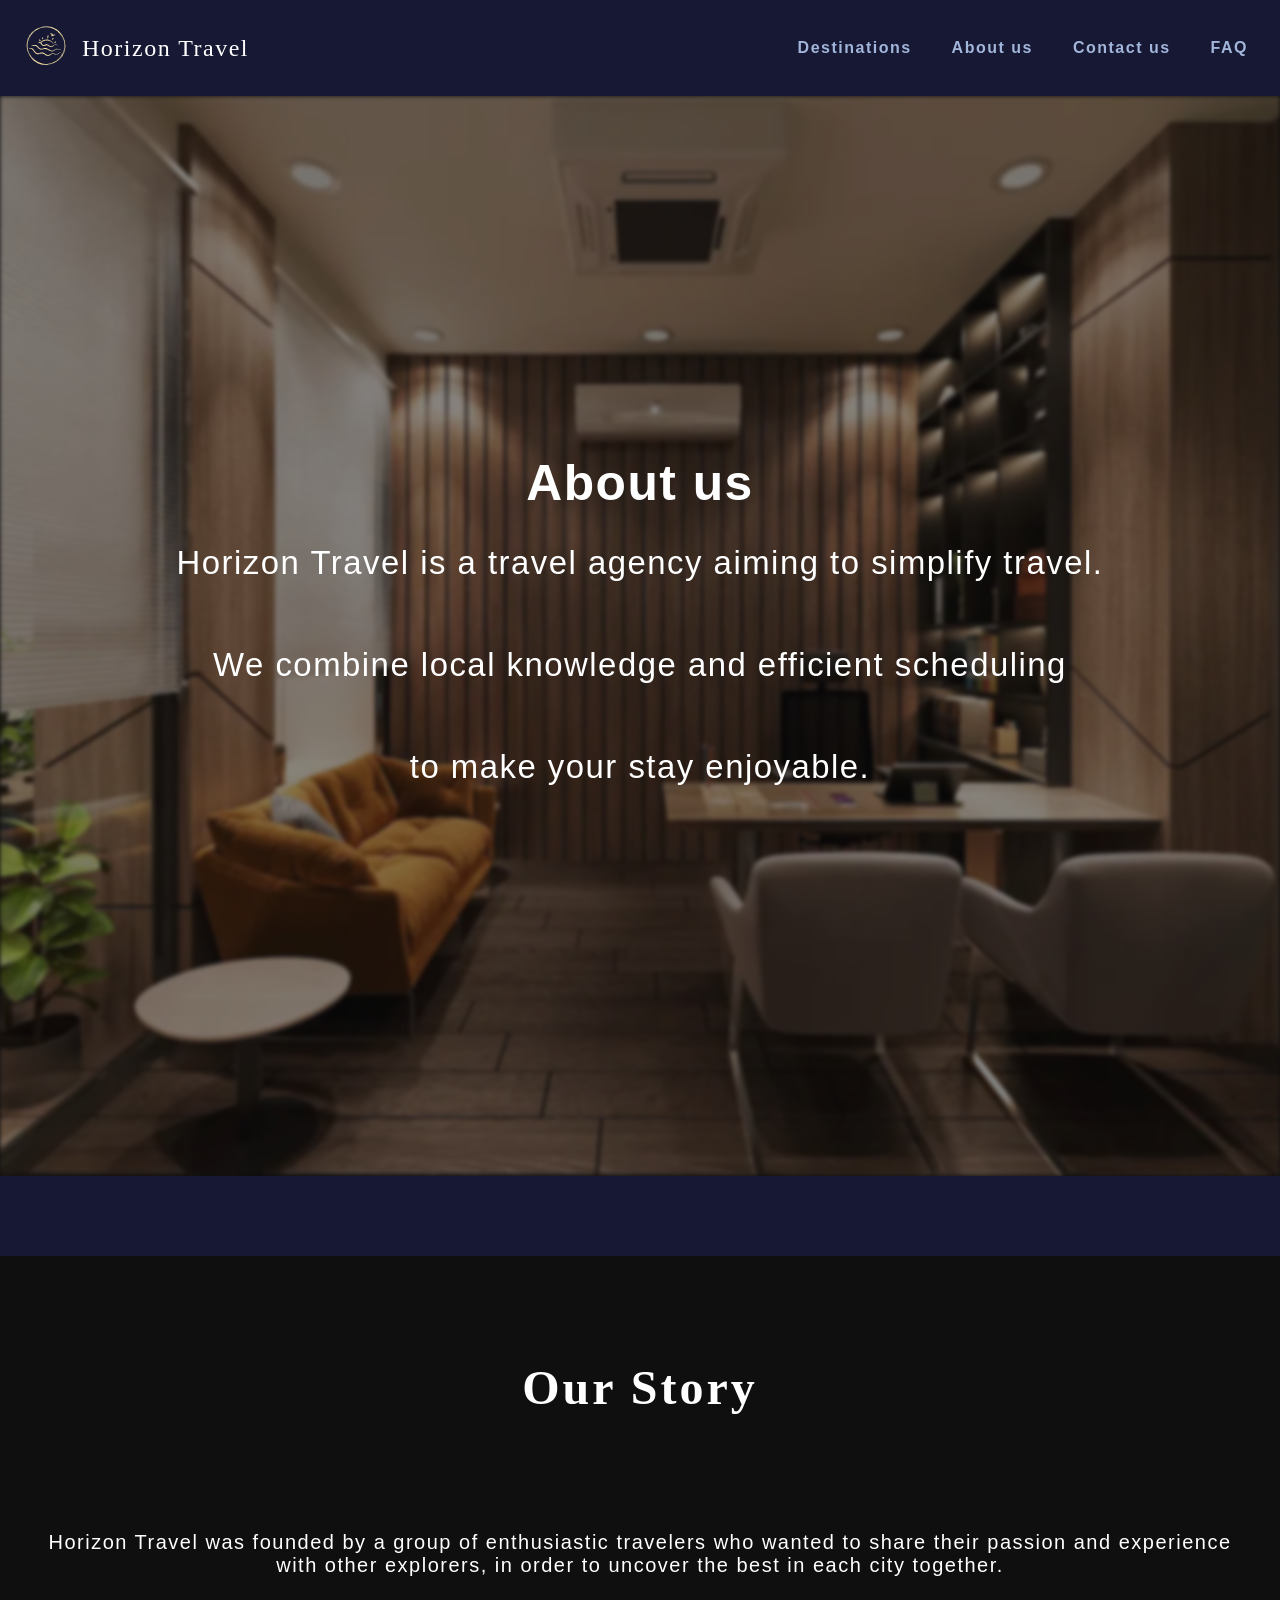
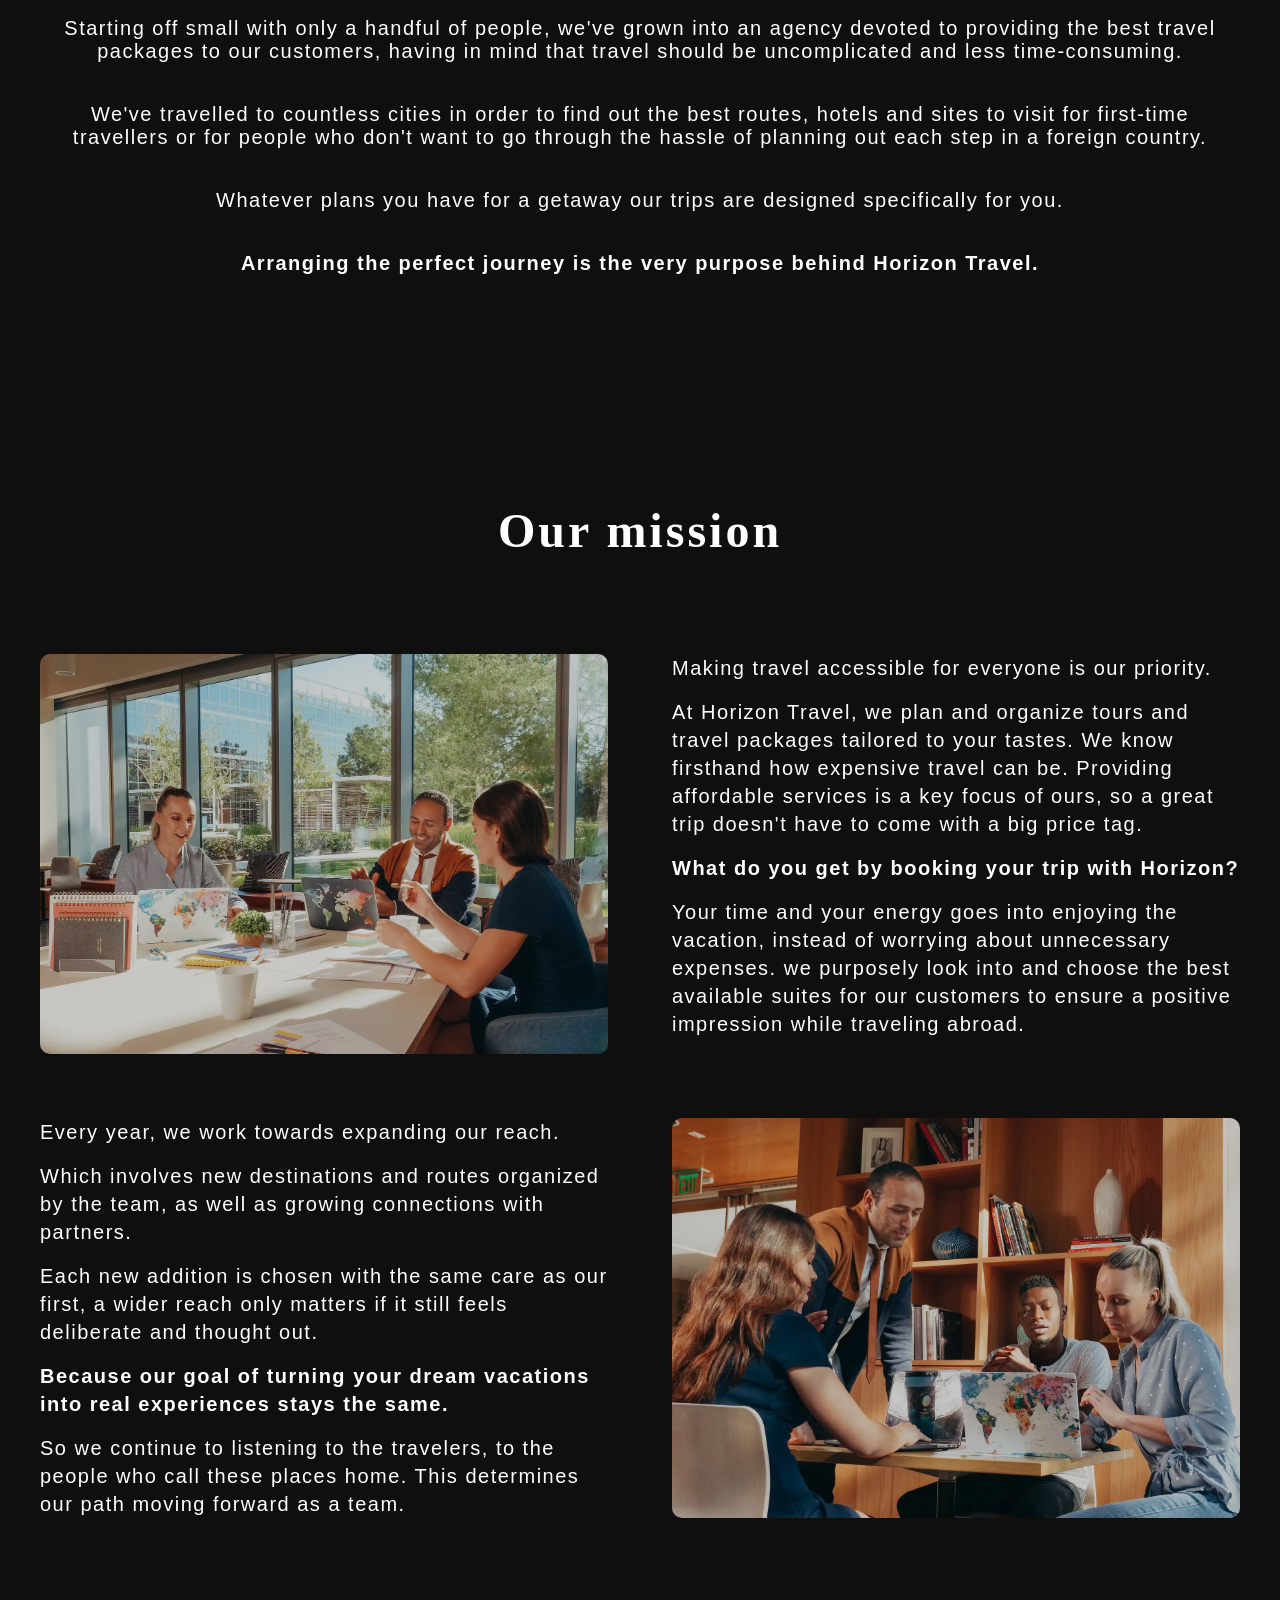
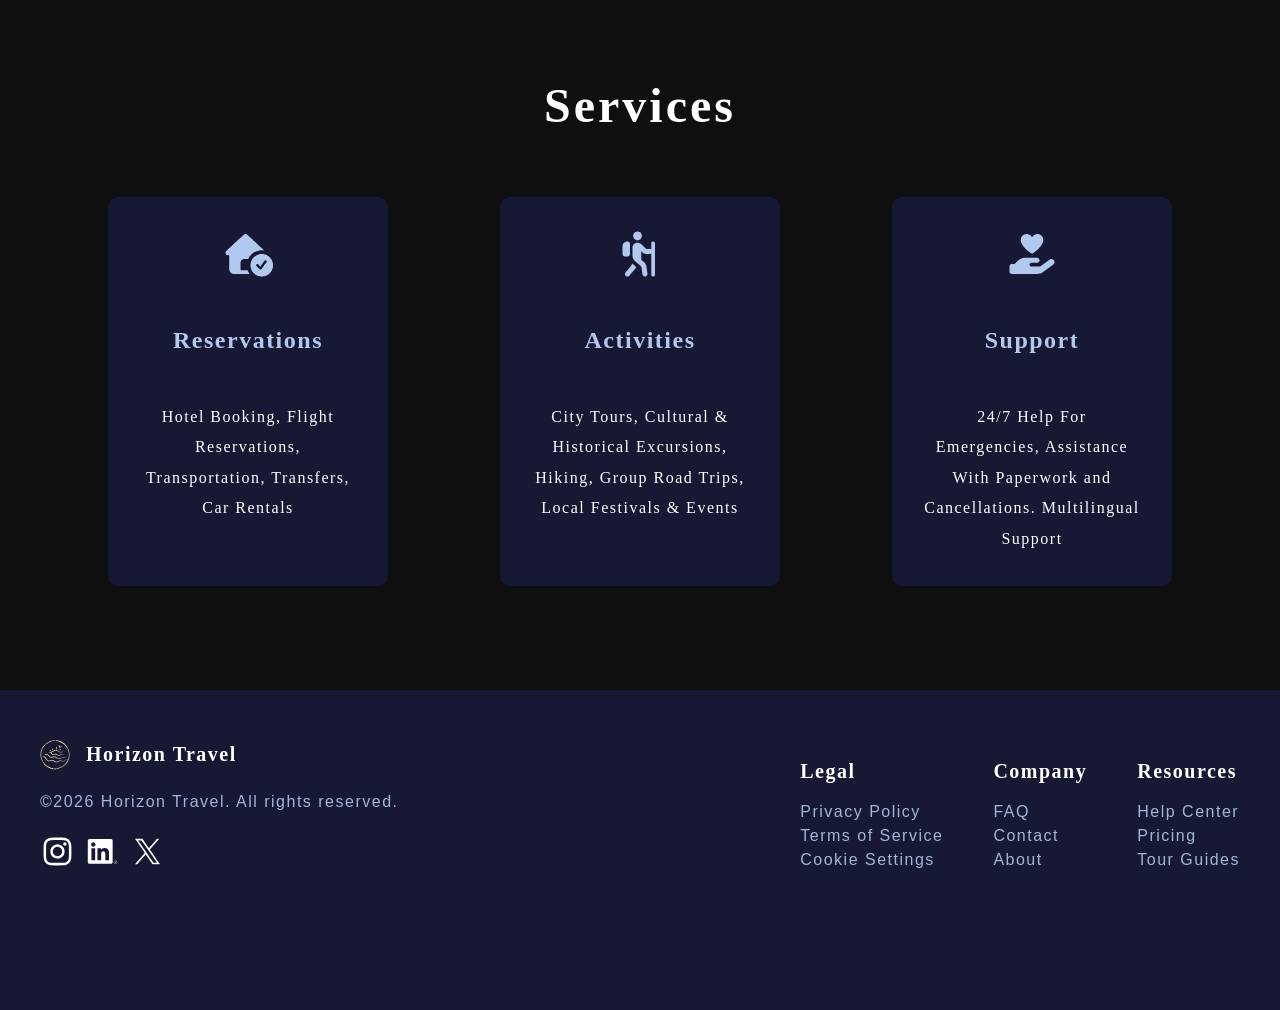
==== commit f8b2e379: "Bug fixes and CSS cleanup  - Fix footer links overflow on small screens   - Update responsive media " ====
--- a/about.html
+++ b/about.html
@@ -90,38 +90,32 @@
   </div>
 </section>
 <!--services-->   
-<section>
+<section class="services-section">
   <h2>Services</h2>
-<div class="services">
-  <div class="group">
-  <img src="icons/reservations.svg" alt="">
-  <h3>Reservations</h3>
-    <p>Hotel Booking, Flight Reservations,
-      Transportation, Transfers, Car Rentals
-    </p>
-  </div>
-  <div class="group">
-  <img src="icons/activities.svg" alt="">
-  <h3>Activities</h3>
-    <p>
-      City Tours, Cultural & Historical Excursions,
-      Hiking, Group Road Trips,
-      Local Festivals & Events
-    </p>
-  </div>
-  <div class="group">
-  <img src="icons/support.svg" alt="">
-  <h3>Support</h3>
-    <p>24/7 Help For Emergencies, Assistance With 
-      Paperwork and Cancellations. Multilingual Support </p>
+  <div class="services">
+    <div class="group">
+    <img src="icons/reservations.svg" alt="">
+    <h3>Reservations</h3>
+      <p>Hotel Booking, Flight Reservations,
+        Transportation, Transfers, Car Rentals
+      </p>
+    </div>
+    <div class="group">
+    <img src="icons/activities.svg" alt="">
+    <h3>Activities</h3>
+      <p>
+        City Tours, Cultural & Historical Excursions,
+        Hiking, Group Road Trips,
+        Local Festivals & Events
+      </p>
+    </div>
+    <div class="group">
+    <img src="icons/support.svg" alt="">
+    <h3>Support</h3>
+      <p>24/7 Help For Emergencies, Assistance With 
+        Paperwork and Cancellations. Multilingual Support </p>
     </div>
   </div>
-</div>
-</section>
-<!--CTA-->
-<section class="CTA">
-  <p class="cta-text">Ready to discover your next destination?
-    <a href="destinations.html" class="link">Explore destinations ➔</a></p>
 </section>
 <!--footer-->
 <footer class="footer">
--- a/CSS/main.css
+++ b/CSS/main.css
@@ -137,7 +137,6 @@
   align-items: flex-start;
   margin: 0 auto;
   flex-wrap: wrap;
-  gap: 15px;
   padding: 20px 0;
 }
 
@@ -173,10 +172,11 @@
 
 .footer-links {
   display: flex;
+  flex-wrap: wrap;
   align-items: flex-start;
   list-style: none;
-  gap: 50px;
-  padding: 30px;
+  gap: 30px 50px;
+  padding: 20px;
   margin:0;
 }
 
@@ -323,17 +323,24 @@
   p {
     font-size: 1rem;
   }
-  
+
   section h2 {
-    font-size: 2.25rem;
-  }
-  .footer{
+    font-size:2rem;
+    padding:0;
+    margin:0;
+  }
+
+  section h3 {
+    font-size:1.25rem;
+  }
+  
+  .footer-links{
     font-size: 1rem;
   }
    
   .socials{
-    width:20px;
-    height: 20px;
+    width:25px;
+    height: 25px;
   } 
  }
 
@@ -347,7 +354,6 @@
   .site-title {
     font-size: 1.25rem;
   }
-  
   .footer-links {
     gap:30px;
     font-size:12px;
--- a/CSS/about.css
+++ b/CSS/about.css
@@ -4,7 +4,7 @@
   justify-content: center;
   position: relative;
   width: 100%;
-  height:800px;
+  height:120vh;
   overflow: hidden; 
 }
 
@@ -20,7 +20,7 @@
 }
 
 h2 { 
-  line-height:2;
+  padding:2rem 0;
 }
 
 .about-text {
@@ -42,15 +42,15 @@
 }
 
 .story-section {
-  margin:2rem 2rem 0;
+  margin:0;
+  padding:4rem 0;
   font-size: clamp(20px, calc(2px + 1.25vw), 26px);
-  line-height: 2;
 }
 
 .story-p p {
-  text-align: center;
   margin:0;
   padding:20px 0;
+  text-align: center;
 }
 
 .story-p p:last-child{
@@ -62,11 +62,11 @@
 .mission-section2 {
   display: flex;
   flex-wrap: wrap;
-  gap: 2rem;
+  gap: 4rem;
 }
 
 .mission-section{
-  margin: 2rem 0;
+  margin: 4rem 0;
 }
 
 .mission-section2{
@@ -79,9 +79,8 @@
   object-fit: cover;
   flex-grow:1;
   flex-shrink: 0;
-  width:600px;
+  width:500px;
   height:400px;
-  margin:0 40px;
   border-radius: 10px;
   filter: brightness(0.8);
 }
@@ -90,16 +89,14 @@
 .mission-p2 {
   flex: 1 1;
   flex-basis:500px; 
-  flex-shrink: 0; 
   min-width: 500px;
   font-size: clamp(20px, calc(2px + 1.25vw), 26px);
-  font-weight: 200;
-  margin:0 2rem;
 }
 
 .mission-p p,
 .mission-p2 p{
   padding-bottom:16px;
+  line-height: 1.4;
 }
 
 .mission-p p:nth-child(3){  
@@ -111,10 +108,13 @@
 }
 
 /*services*/
+.services-section {
+  margin-bottom:2rem;
+}
 .services{
   display:grid;
   grid-template-columns: repeat(auto-fit, minmax(260px, 1fr));
-  align-items: start;    
+  align-items: stretch;    
   justify-items: center;
   font-family:'Roboto Slab';
   margin:2rem;
@@ -122,25 +122,18 @@
   gap:40px;
 }
 
-.services > div {
-  text-align: left; 
-}
-
 .services h3 {
   font-size:1.5rem;
-  margin-top: auto; 
   color: rgb(177, 200, 239);
   text-align: center;
   font-weight:bold;
 }
 
 .services p {
-  display: inline-block; 
   text-align:center;
-  margin-top: auto;
   font-size: 1rem;
   font-family: 'Roboto';
-  line-height: 1.5;
+  line-height: 1.9;
 }
 
 .group {
@@ -150,8 +143,10 @@
   background-color: rgba(23, 24, 51, 1);
   padding: 2rem; 
   border-radius: 10px;  
-  width: 320px;      
-  height:320px;
+  width: 100%;
+  max-width: 280px;
+  min-height: 280px;
+  gap: 1rem;
   transition: 1s;
 }
 
@@ -201,31 +196,104 @@
 
 /*dimensions*/
 @media (max-width: 768px) {
+  .about-home {
+    max-height: 900px;
+  }
+
+  h1 {
+  padding:20px;
+  }
+
   h2{
     line-height:2;
+    padding: 1rem 2rem;
     font-size:1.25rem;
+  }
+
+  section h2 {
+    margin-bottom: 1rem;
+  }
+  .story-section {
+    margin:0;
+    padding:0;
   }
   .mission-section,
   .mission-section2 {
     justify-content: center; 
-  }
-
+    padding: 0;
+  }
+  
   img.mission-1,
   img.mission-2 {
     width: 420px;
     height: 300px;
     object-fit: cover;
-    margin:0 2rem;
   }
 
   .mission-p,
   .mission-p2 {
     min-width: 0;
-    margin: 0 auto;
-    padding:2.25rem;
-  }
-
+    margin-bottom:2rem;
+  }
+
+  .services-section {
+    margin:0;
+    padding:0;
+  }
+  
   .cta-text{
     font-size:1rem;
   }
+
+  .group h3{
+    font-size:1.25rem;
+  }
+
+  .group img{
+    width:40px;
+    height:40px;
+  }
+}
+
+@media (max-width: 480px) {
+  .mission-section,
+  .mission-section2 {
+    gap: 2rem;
+    margin: 1rem 0;
+  }
+
+  img.mission-1,
+  img.mission-2 {
+    width: 100%;
+    height: 200px;
+  }
+
+  .mission-p,
+  .mission-p2 {
+    flex: 1 1 100%; 
+    padding:0;
+  }
+
+  .services {
+    grid-template-columns: 1fr;
+  }
+
+  .services p {
+    font-size: 14px;
+  } 
+
+  .group {
+    width: 100%;
+    max-width: 240px;
+    height: auto;
+    min-height: 260px;
+  }
+
+  .story-section {
+    padding:0 1rem;
+  }
+
+  h2 {
+    line-height:1.5;
+  }
 }
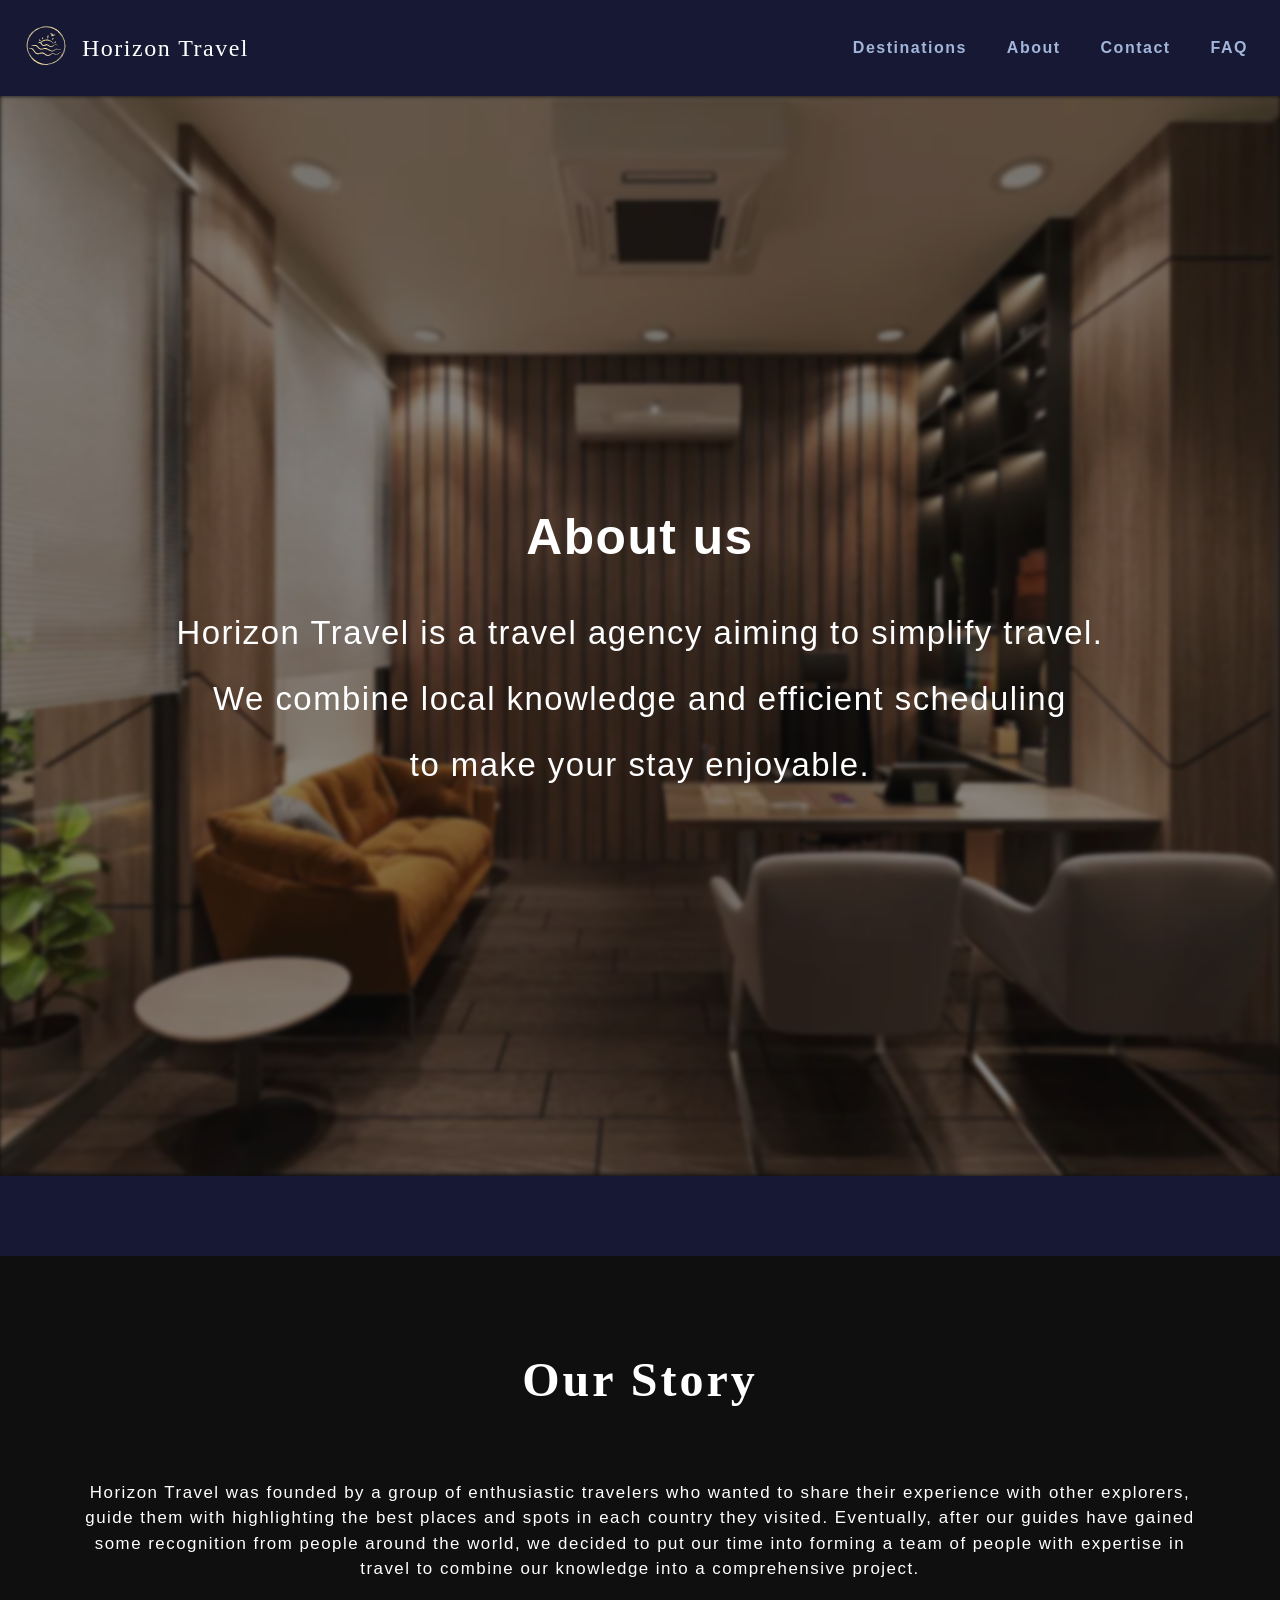
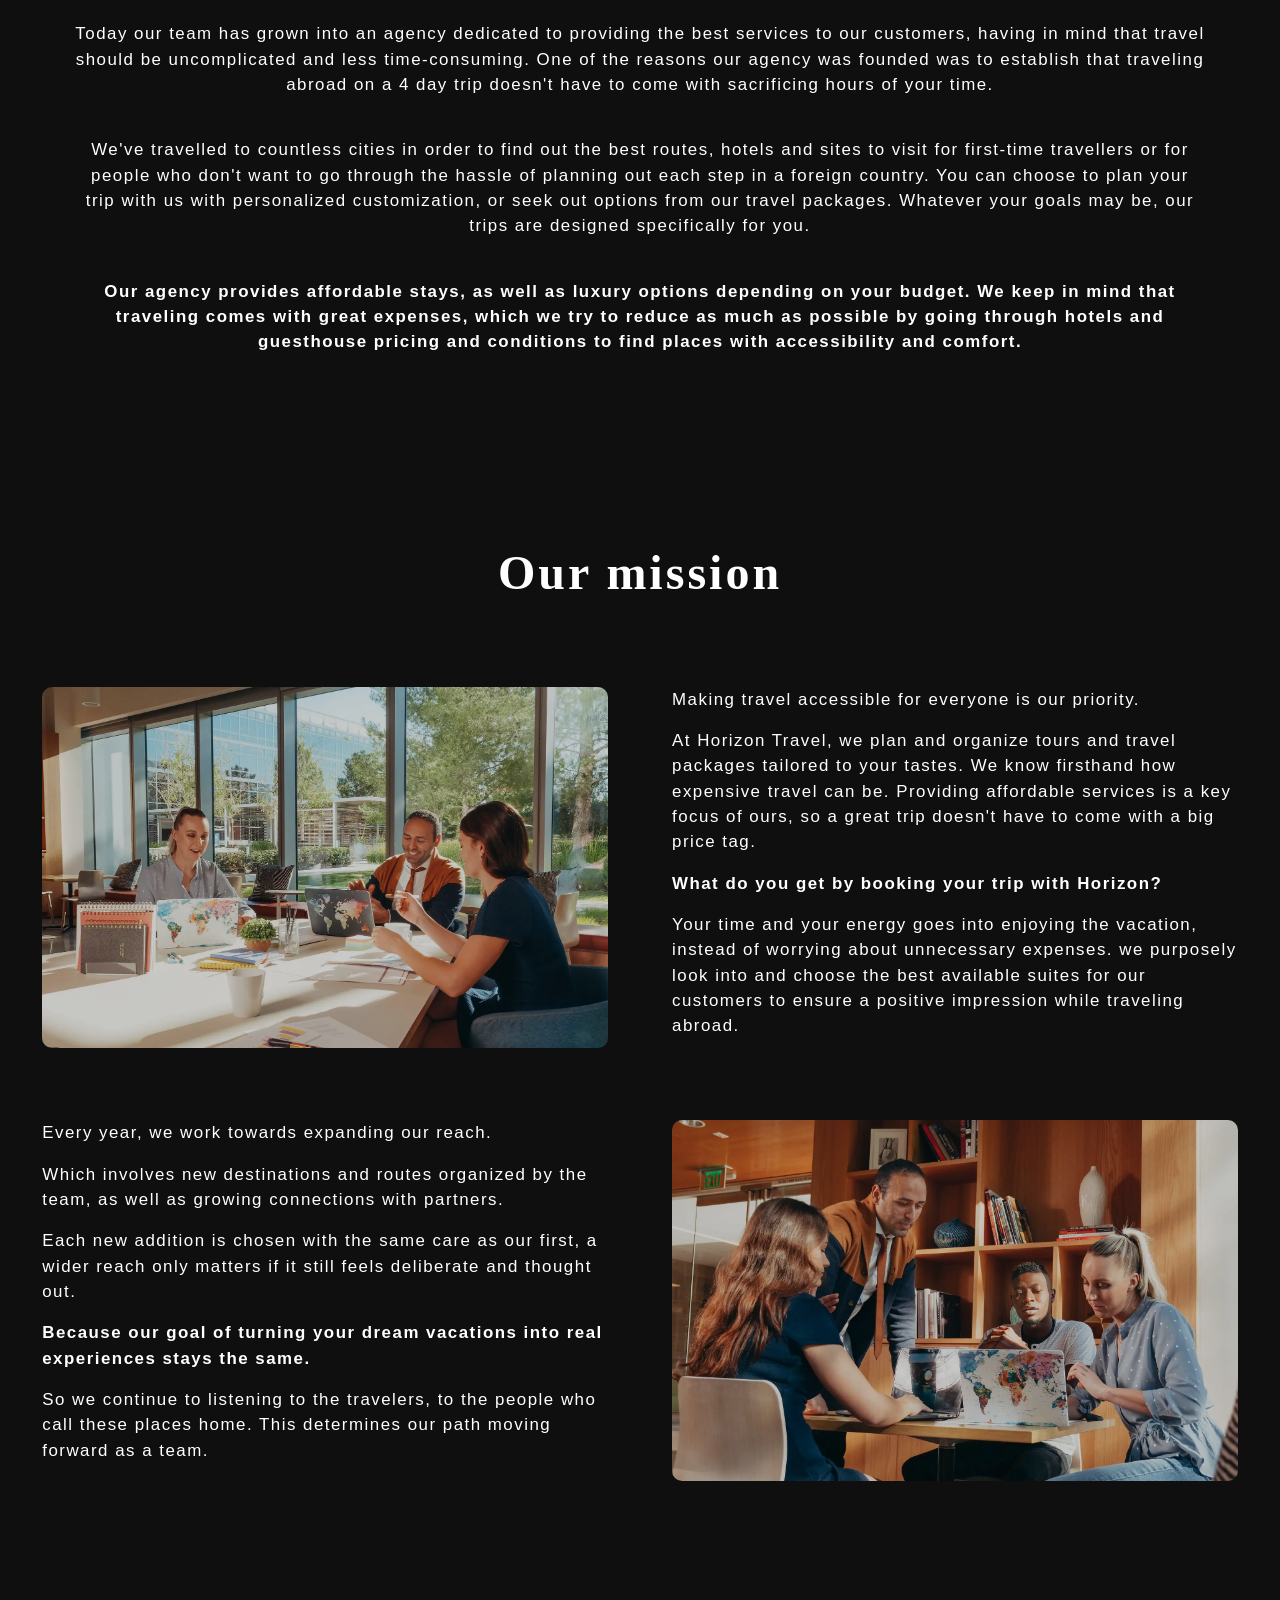
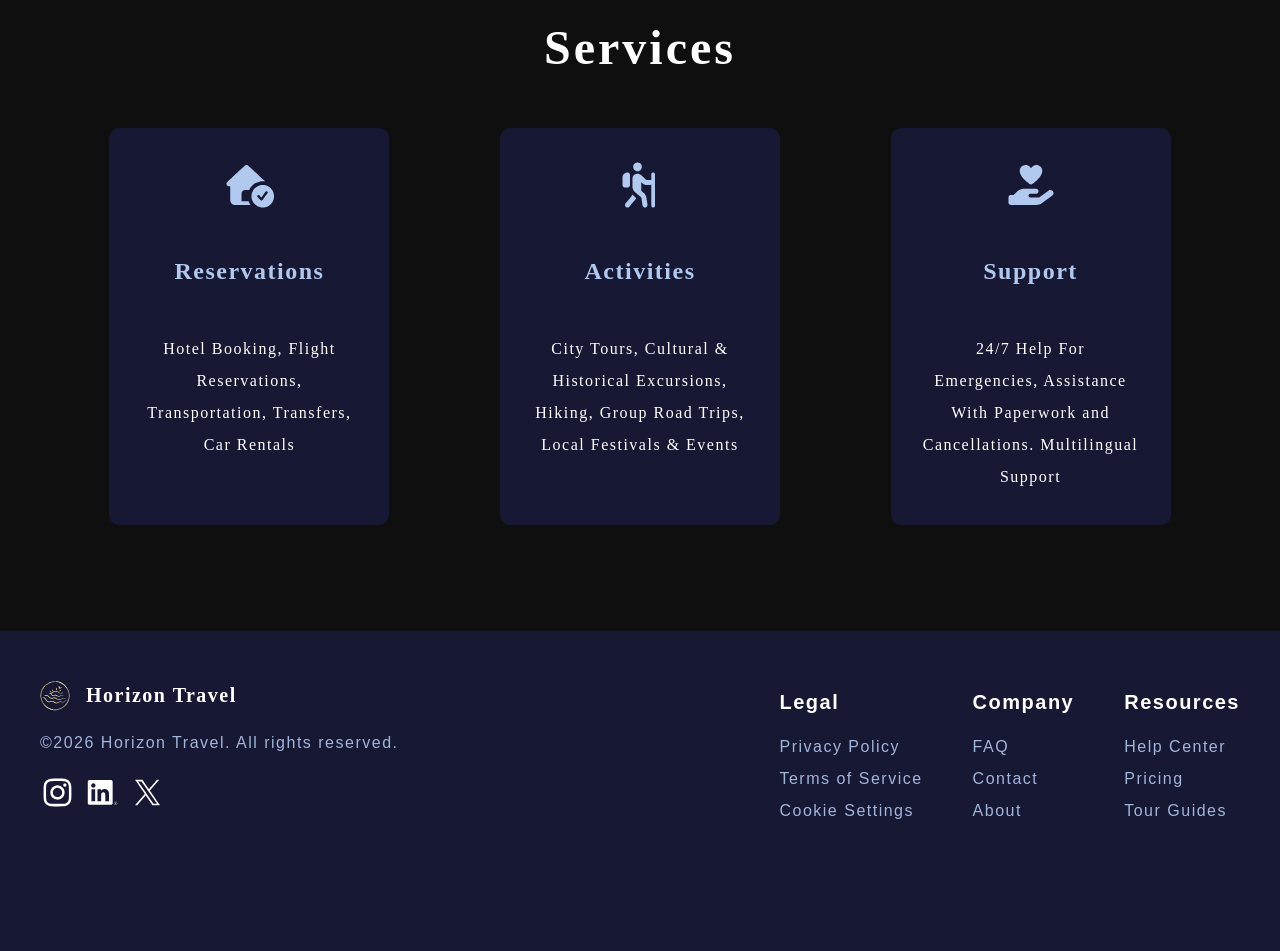
==== commit 19e6a6af: "Polish typography, spacing and scaling - Fix events mobile layout  - Edit copy" ====
--- a/about.html
+++ b/about.html
@@ -23,45 +23,55 @@
      </div>
         <ul>
           <li><a href="destinations.html">Destinations</a></li>
-          <li><a href="about.html">About us</a></li>
-          <li><a href="contact.html">Contact us</a></li>
+          <li><a href="about.html">About</a></li>
+          <li><a href="contact.html">Contact</a></li>
           <li><a href="FAQ.html">FAQ</a></li>
        </ul>
     </nav>
  </header> 
  <div class="about-home">
   <img src="images/about.webp" alt="Horizon Travel Office"> 
-  <div class="about-text">
-    <h1 class="animate-up">About us</h1>
-    <h2 class="animate-up">Horizon Travel is a travel agency aiming to simplify travel.</h2>
-    <h2 class="animate-up">We combine local knowledge and efficient scheduling</h2>
-    <h2 class="animate-up">to make your stay enjoyable.</h2>
+  <div class="about-text reveal">
+    <h1>About us</h1>
+    <h2>Horizon Travel is a travel agency aiming to simplify travel.</h2>
+    <h2>We combine local knowledge and efficient scheduling</h2>
+    <h2>to make your stay enjoyable.</h2>
   </div>
  </div>
 <div class="banner"></div>
 <!--story-section-->
 <section>
+    <div class="heading reveal">
     <h2>Our Story</h2>
-  <div class="story-section">
+    </div>
+  <div class="story-section reveal">
     <div class="story-p">
-      <p>Horizon Travel was founded by a group of enthusiastic travelers who wanted to share their passion and 
-        experience with other explorers, in order to uncover the best in each city together.</p>
-      <p>Starting off small with only a handful of people, we've grown into an agency devoted to providing
-         the best travel packages to our customers, having in mind that travel should be 
-         uncomplicated and less time-consuming.</p>
+      <p>Horizon Travel was founded by a group of enthusiastic travelers who wanted to share their
+        experience with other explorers, guide them with highlighting the best places and spots in each country they visited.
+        Eventually, after our guides have gained some recognition from people around the world, we decided to 
+        put our time into forming a team of people with expertise in travel to combine our knowledge into a comprehensive project.</p>
+      <p>Today our team has grown into an agency dedicated to providing 
+         the best services to our customers, having in mind that travel should be 
+         uncomplicated and less time-consuming. One of the reasons our agency was founded was 
+         to establish that traveling abroad on a 4 day trip 
+        doesn't have to come with sacrificing hours of your time.</p>
       <p>We've travelled to countless cities in order to find out the best routes, hotels and sites to visit  
         for first-time travellers or for people who don't want to go through the hassle of 
-        planning out each step in a foreign country.</p>
-      <p>Whatever plans you have for a getaway our trips are designed specifically for you.</p> 
-      <p>Arranging the perfect journey 
-        is the very purpose behind Horizon Travel.</p>
+        planning out each step in a foreign country. 
+        You can choose to plan your trip with us with personalized customization, or seek out options from our travel packages.
+        Whatever your goals may be, our trips are designed specifically for you.</p> 
+      <p>Our agency provides affordable stays, as well as luxury options depending on your budget. We keep in mind that traveling comes 
+        with great expenses, which we try to reduce as much as possible by 
+        going through hotels and guesthouse pricing and conditions to find places with accessibility and comfort.</p>
     </div>
   </div>
 </section>
 <!--mission-secction-->
 <section>
+    <div class="heading reveal">
     <h2>Our mission</h2>
-  <div class="mission-section">
+    </div>
+  <div class="mission-section reveal">
     <img src="images/mission-1.webp" alt="Group of colleagues meeting" class="mission-1">
     <div class="mission-p">
       <p>Making travel accessible for everyone is our priority. </p>
@@ -75,7 +85,7 @@
         to ensure a positive impression while traveling abroad.</p>
     </div> 
   </div>  
-<div class="mission-section2">
+<div class="mission-section2 reveal">
   <img src="images/mission-2.webp" alt="Colleagues looking at computer" class="mission-2">
     <div class="mission-p2">
       <p>Every year, we work towards expanding our reach.</p>
@@ -91,8 +101,10 @@
 </section>
 <!--services-->   
 <section class="services-section">
+  <div class="heading reveal">
   <h2>Services</h2>
-  <div class="services">
+  </div>
+  <div class="services reveal">
     <div class="group">
     <img src="icons/reservations.svg" alt="">
     <h3>Reservations</h3>
@@ -135,7 +147,7 @@
 <div class="footer-links">
   <!--footer links-->    
   <div class="Legal">
-    <h4>Legal</h4>
+    <h5>Legal</h5>
     <ul class="wrapper">
       <li><a href="#privacy">Privacy Policy</a></li>
       <li><a href="#termsofservice">Terms of Service</a></li>
@@ -143,7 +155,7 @@
     </ul>
   </div>
   <div class="company">
-    <h4>Company</h4>
+    <h5>Company</h5>
     <ul class="wrapper">
       <li><a href="FAQ.html">FAQ</a></li>
       <li><a href="contact.html">Contact</a></li>
@@ -151,7 +163,7 @@
     </ul>
   </div>
   <div class="Resources">
-    <h4>Resources</h4>
+    <h5>Resources</h5>
     <ul class="wrapper">
       <li><a href="#help">Help Center</a></li>
       <li><a href="#pricing">Pricing</a></li>
--- a/CSS/main.css
+++ b/CSS/main.css
@@ -103,8 +103,8 @@
 
 /*shared sections*/
 section {
-  margin-top:2rem;
-  padding:40px;
+  margin-top: clamp(32px, calc(5.333px + 2.222vw), 48px);
+  padding: clamp(40px, calc(6.667px + 2.778vw), 60px);
 }
 
 section h2 {
@@ -123,7 +123,21 @@
 
 section p {
   font-weight:300;
-}
+  font-size: clamp(1.000rem, calc(0.167rem + 1.111vw), 1.500rem);
+  line-height:1.5;
+}
+/*content reveal*/
+.reveal {
+  opacity: 0;
+  transform: translateY(35px);
+  transition: opacity 0.9s ease-in, transform 0.9s ease;
+}
+
+.reveal.visible {
+  opacity:1;
+  transform: translateY(0);
+}
+
 /*footer*/
 .footer {
   background-color: rgba(23, 24, 51, 1);
@@ -158,9 +172,12 @@
   height:auto;
 }
 
+.footer h4, h5 {
+  font-size:20px;
+}
+
 .footer h4 {
   font-family:'Roboto Slab';
-  font-size:20px;
 }
 
 .footer-brand p {
@@ -176,7 +193,7 @@
   align-items: flex-start;
   list-style: none;
   gap: 30px 50px;
-  padding: 20px;
+  padding: 10px 20px;
   margin:0;
 }
 
@@ -190,7 +207,7 @@
   color: rgb(161, 182, 218);
   text-decoration: none;
   cursor: pointer;
-  line-height: 1.5;
+  line-height: 2;
 }
 
 .footer-links a:hover {
@@ -228,6 +245,10 @@
   z-index: 999;
   }
 
+  .reveal {
+    transform:translateY(10px);  
+    transition: opacity 0.8s ease-in, transform 0.8s ease;  
+  }
   nav {
     position: fixed;
     top: 0;
@@ -312,7 +333,6 @@
     width:30px;
     height:auto;
   }
-
   h1 {
     font-size: 2.25rem;
   }
@@ -366,4 +386,17 @@
   .footer-brand p{
     font-size:12px;
   }
+
+  section h2 {
+    font-size:1.5rem;
+  }
+
+  section h3 {
+    font-size:1rem;
+    margin: 1rem 0;
+  }
+
+  p {
+    font-size: 14px;
+  }
 }
--- a/CSS/about.css
+++ b/CSS/about.css
@@ -19,8 +19,11 @@
   opacity: 50%;
 }
 
+h1 {
+  padding: clamp(32px, calc(5.333px + 2.222vw), 48px);
+}
 h2 { 
-  padding:2rem 0;
+  line-height: 2;
 }
 
 .about-text {
@@ -42,9 +45,7 @@
 }
 
 .story-section {
-  margin:0;
-  padding:4rem 0;
-  font-size: clamp(20px, calc(2px + 1.25vw), 26px);
+  margin:2rem;
 }
 
 .story-p p {
@@ -66,7 +67,7 @@
 }
 
 .mission-section{
-  margin: 4rem 0;
+  margin: clamp(64px, calc(37.333px + 2.222vw), 80px) 0;
 }
 
 .mission-section2{
@@ -80,7 +81,7 @@
   flex-grow:1;
   flex-shrink: 0;
   width:500px;
-  height:400px;
+  height: clamp(350px, calc(183.333px + 13.889vw), 450px);
   border-radius: 10px;
   filter: brightness(0.8);
 }
@@ -90,13 +91,11 @@
   flex: 1 1;
   flex-basis:500px; 
   min-width: 500px;
-  font-size: clamp(20px, calc(2px + 1.25vw), 26px);
 }
 
 .mission-p p,
 .mission-p2 p{
   padding-bottom:16px;
-  line-height: 1.4;
 }
 
 .mission-p p:nth-child(3){  
@@ -133,7 +132,7 @@
   text-align:center;
   font-size: 1rem;
   font-family: 'Roboto';
-  line-height: 1.9;
+  line-height: 2;
 }
 
 .group {
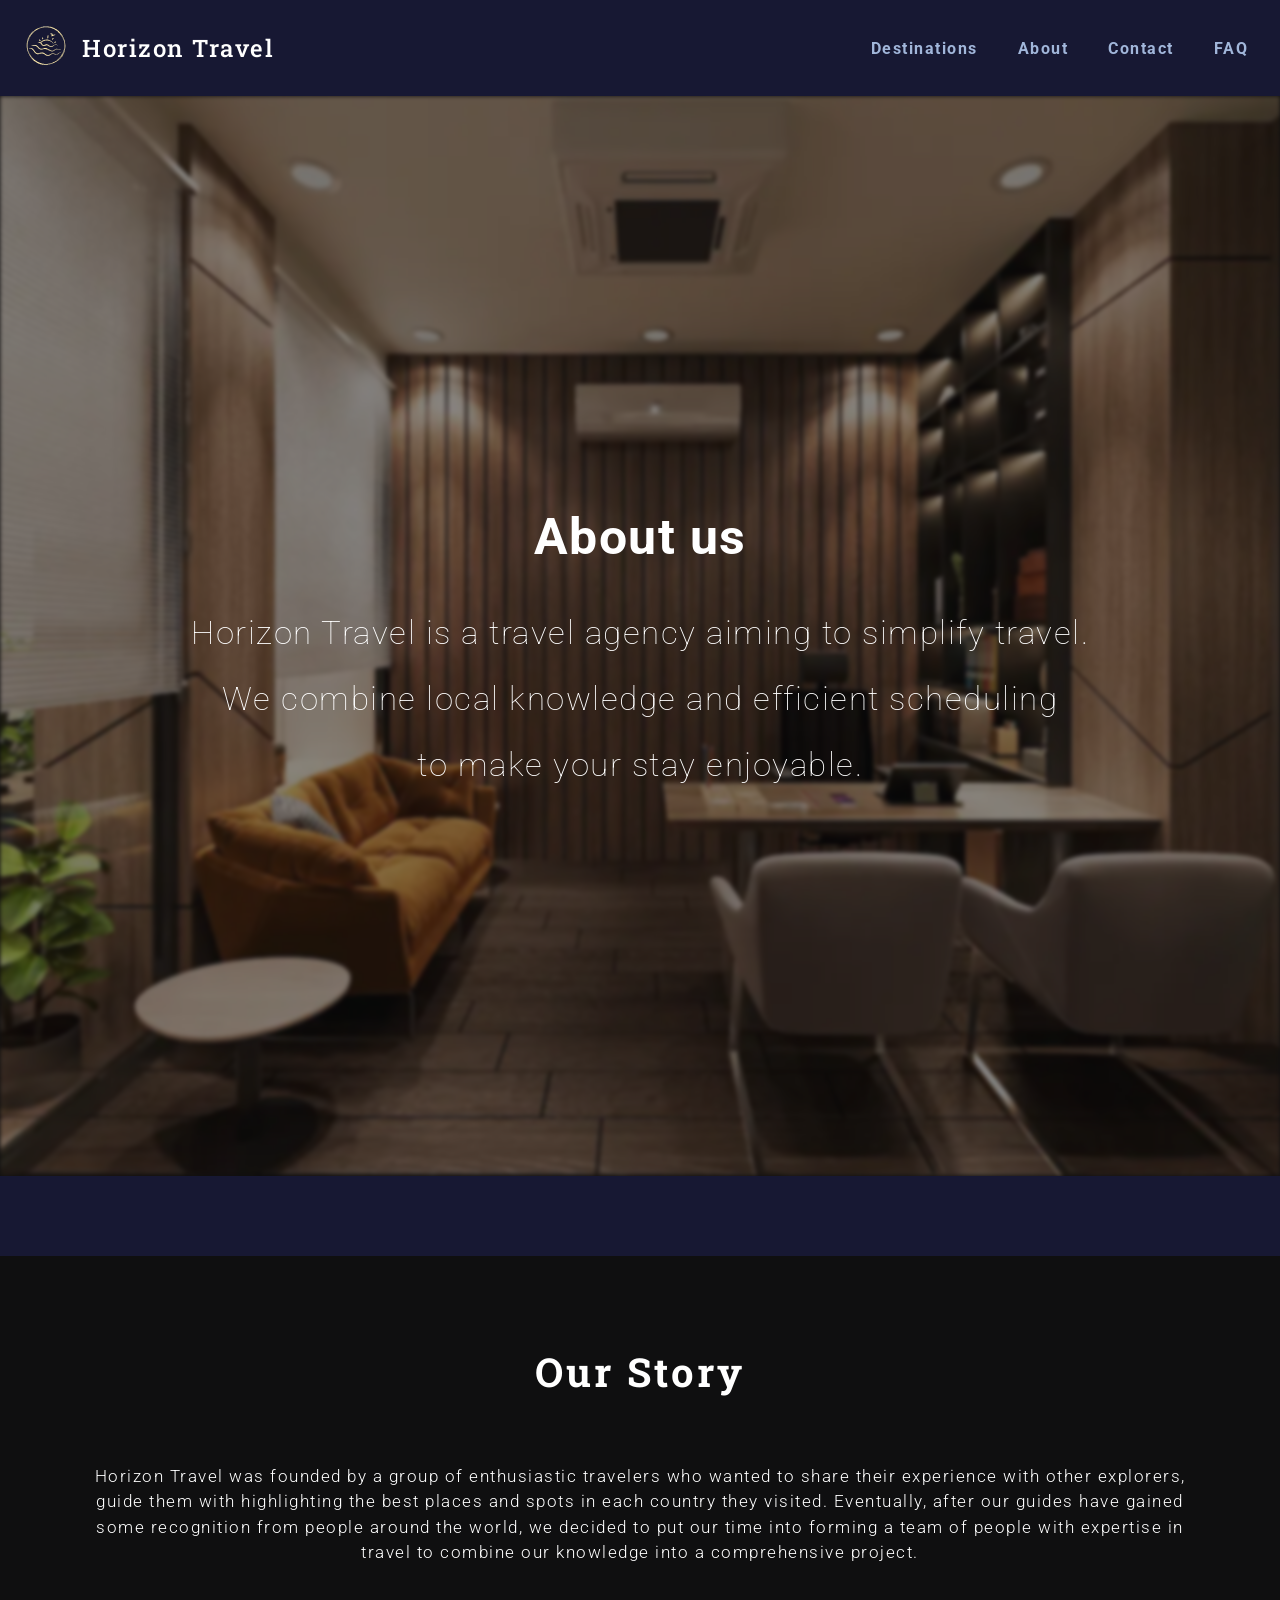
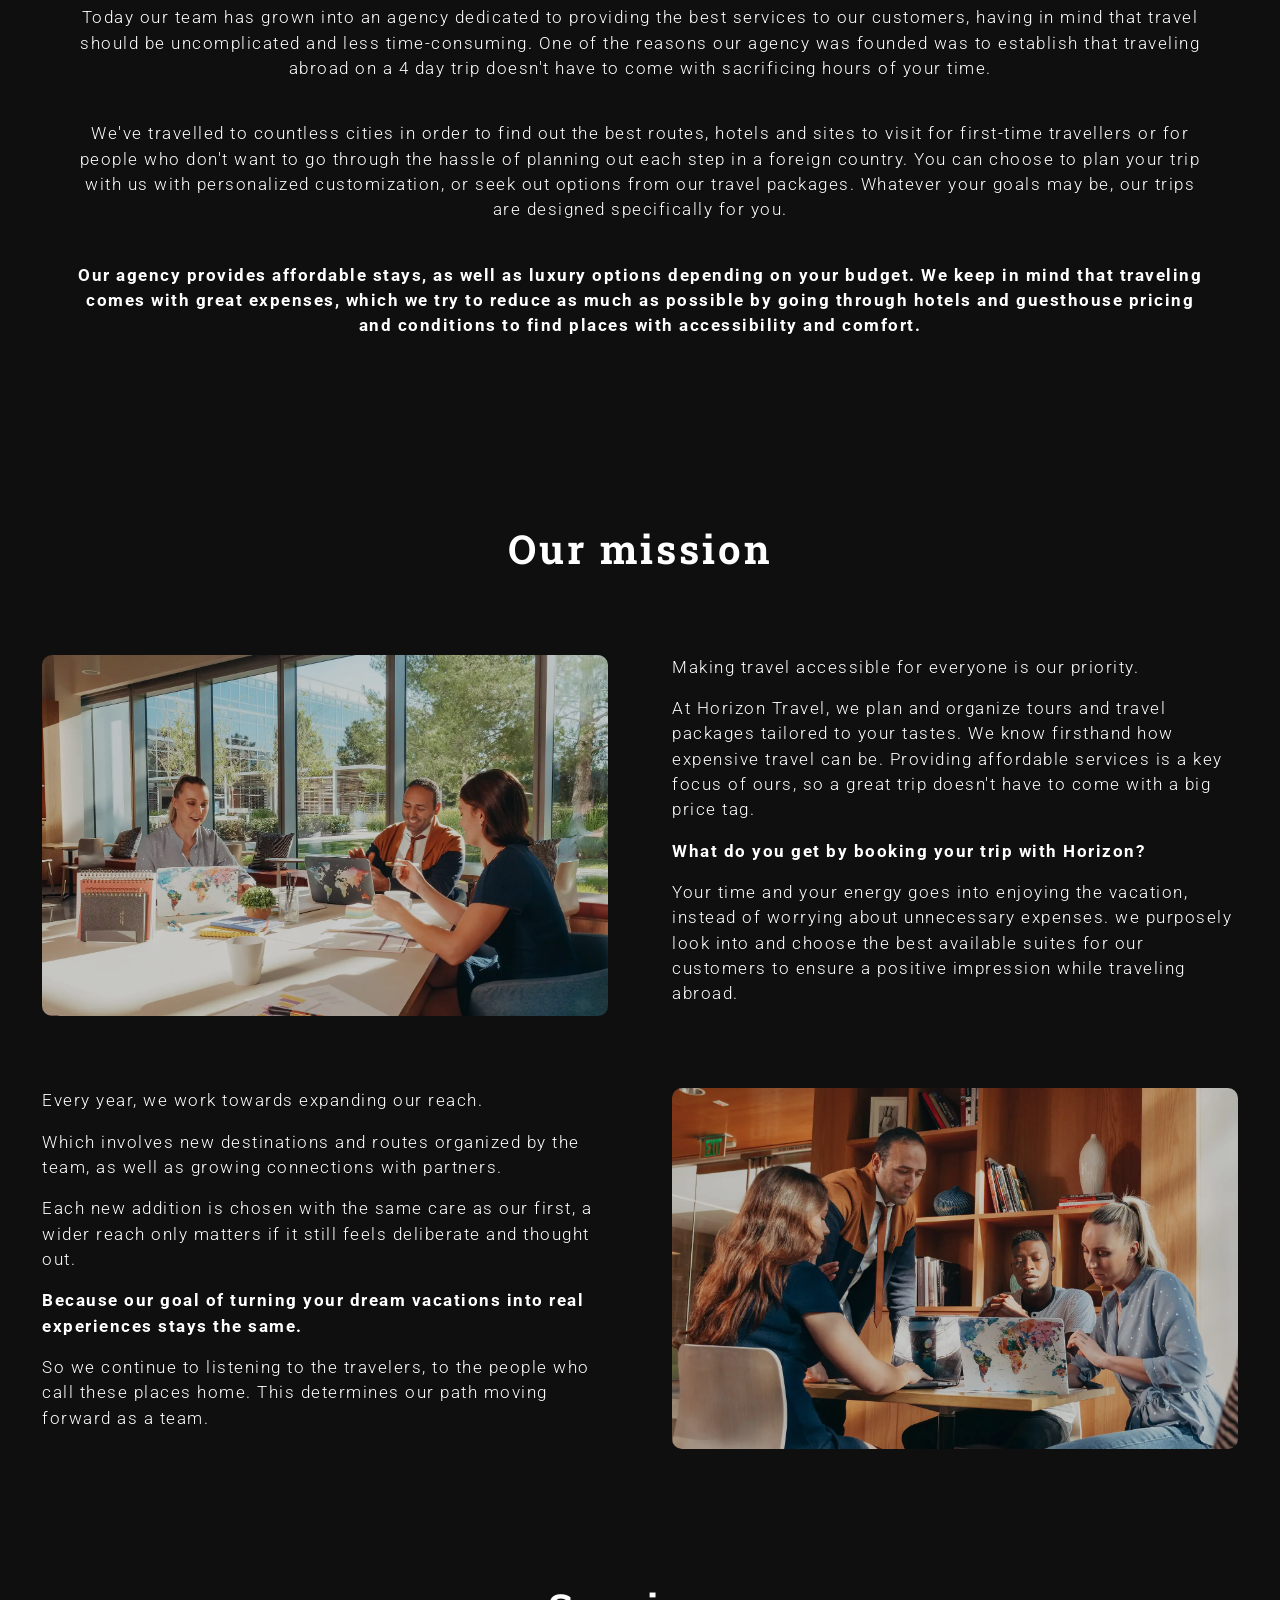
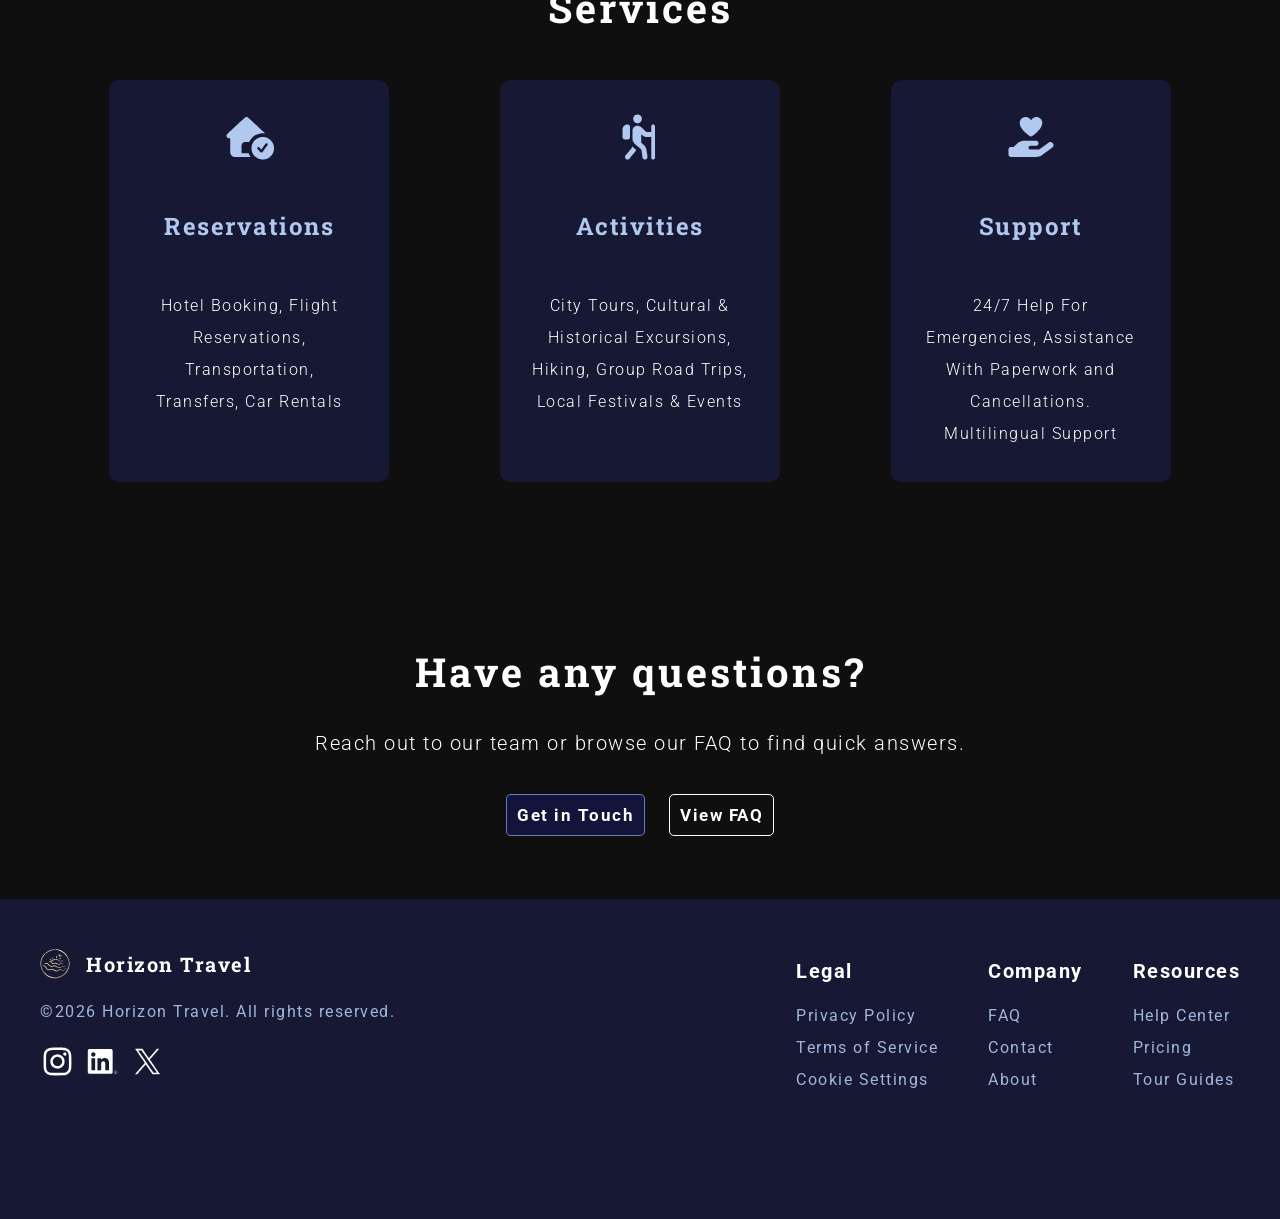
==== commit 5b934a65: "Move CTA component to main.css and add to destinations and about pages" ====
--- a/about.html
+++ b/about.html
@@ -129,6 +129,16 @@
     </div>
   </div>
 </section>
+<!--CTA-->
+<section class="CTA">
+  <div class="heading reveal">
+  <h2>Have any questions?</h2>
+  <p>Reach out to our team or browse our FAQ to find quick answers.</p>
+  <div class="cta-buttons">
+    <a href="contact.html">Get in Touch</a>
+    <a href="FAQ.html" class="second-button">View FAQ</a>
+  </div>
+</section>
 <!--footer-->
 <footer class="footer">
   <div class="content">
--- a/CSS/main.css
+++ b/CSS/main.css
@@ -1,13 +1,13 @@
 @font-face {
   font-family: 'Roboto';
-  src: url('../fonts/Roboto/Roboto-VariableFont_wdth\,wght.ttf') format('truetype-variations');
+  src: url('../fonts/Roboto/Roboto-VariableFont_wdth\,wght.woff2') format('woff2-variations');
   font-weight: 100 700;
   font-style:normal;
   font-display: swap; 
 }
 @font-face {
   font-family: 'Roboto Slab';
-  src: url('../fonts/Roboto_Slab/RobotoSlab-VariableFont_wght.ttf') format('truetype-variations');
+  src: url('../fonts/Roboto_Slab/RobotoSlab-VariableFont_wght.woff2') format('woff2-variations');
   font-weight: 100 700;
   font-style: normal;
   font-display: swap;
@@ -83,12 +83,8 @@
   padding: 40px;
 }
 
-.menu {
+.menu , .close{
   display: none;
-}
-
-.close {
-  display:none;
 }
 
 h1 {
@@ -108,7 +104,7 @@
 }
 
 section h2 {
-  font-size: 3rem;
+  font-size: 2.5rem;
   font-weight: bold;
   font-family:'Roboto Slab';
   letter-spacing: 3px;
@@ -123,8 +119,46 @@
 
 section p {
   font-weight:300;
+  font-size: clamp(1rem, calc(0.167rem + 1.111vw), 1.5rem);
+  line-height:1.5;
+}
+
+.CTA {
+  text-align:center;
+}
+
+.CTA p {
+  padding: 1rem 0;
+  font-size: clamp(1rem, calc(0.833rem + 0.556vw), 1.5rem);
+}
+.cta-buttons{
+  display: flex;
+  flex-direction: row;
+  justify-content: center;
+  gap: 24px;
+}
+.cta-buttons a{
+  width: fit-content;
+  height:auto;
+  margin:20px 0;
+  background-color: rgb(19, 20, 59);
+  border: 1px solid rgb(121, 156, 217, 0.8);
+  border-radius: 5px;
+  transition: all 0.5s ease;
+  padding: 10px;
+  text-decoration: none;
+  color: white;
+  font-weight: bold;
   font-size: clamp(1.000rem, calc(0.167rem + 1.111vw), 1.500rem);
-  line-height:1.5;
+}
+
+.cta-buttons a:first-child:hover {
+  background-color: rgb(121, 156, 217);
+}
+
+a.second-button {
+  background:none;
+  border: 1px solid white;
 }
 /*content reveal*/
 .reveal {
@@ -354,6 +388,16 @@
     font-size:1.25rem;
   }
   
+  .cta-buttons {
+    flex-direction: column; 
+    width: 100%;
+    gap:0;
+  }
+
+  .cta-buttons a {
+    width: 100%;
+  }
+
   .footer-links{
     font-size: 1rem;
   }
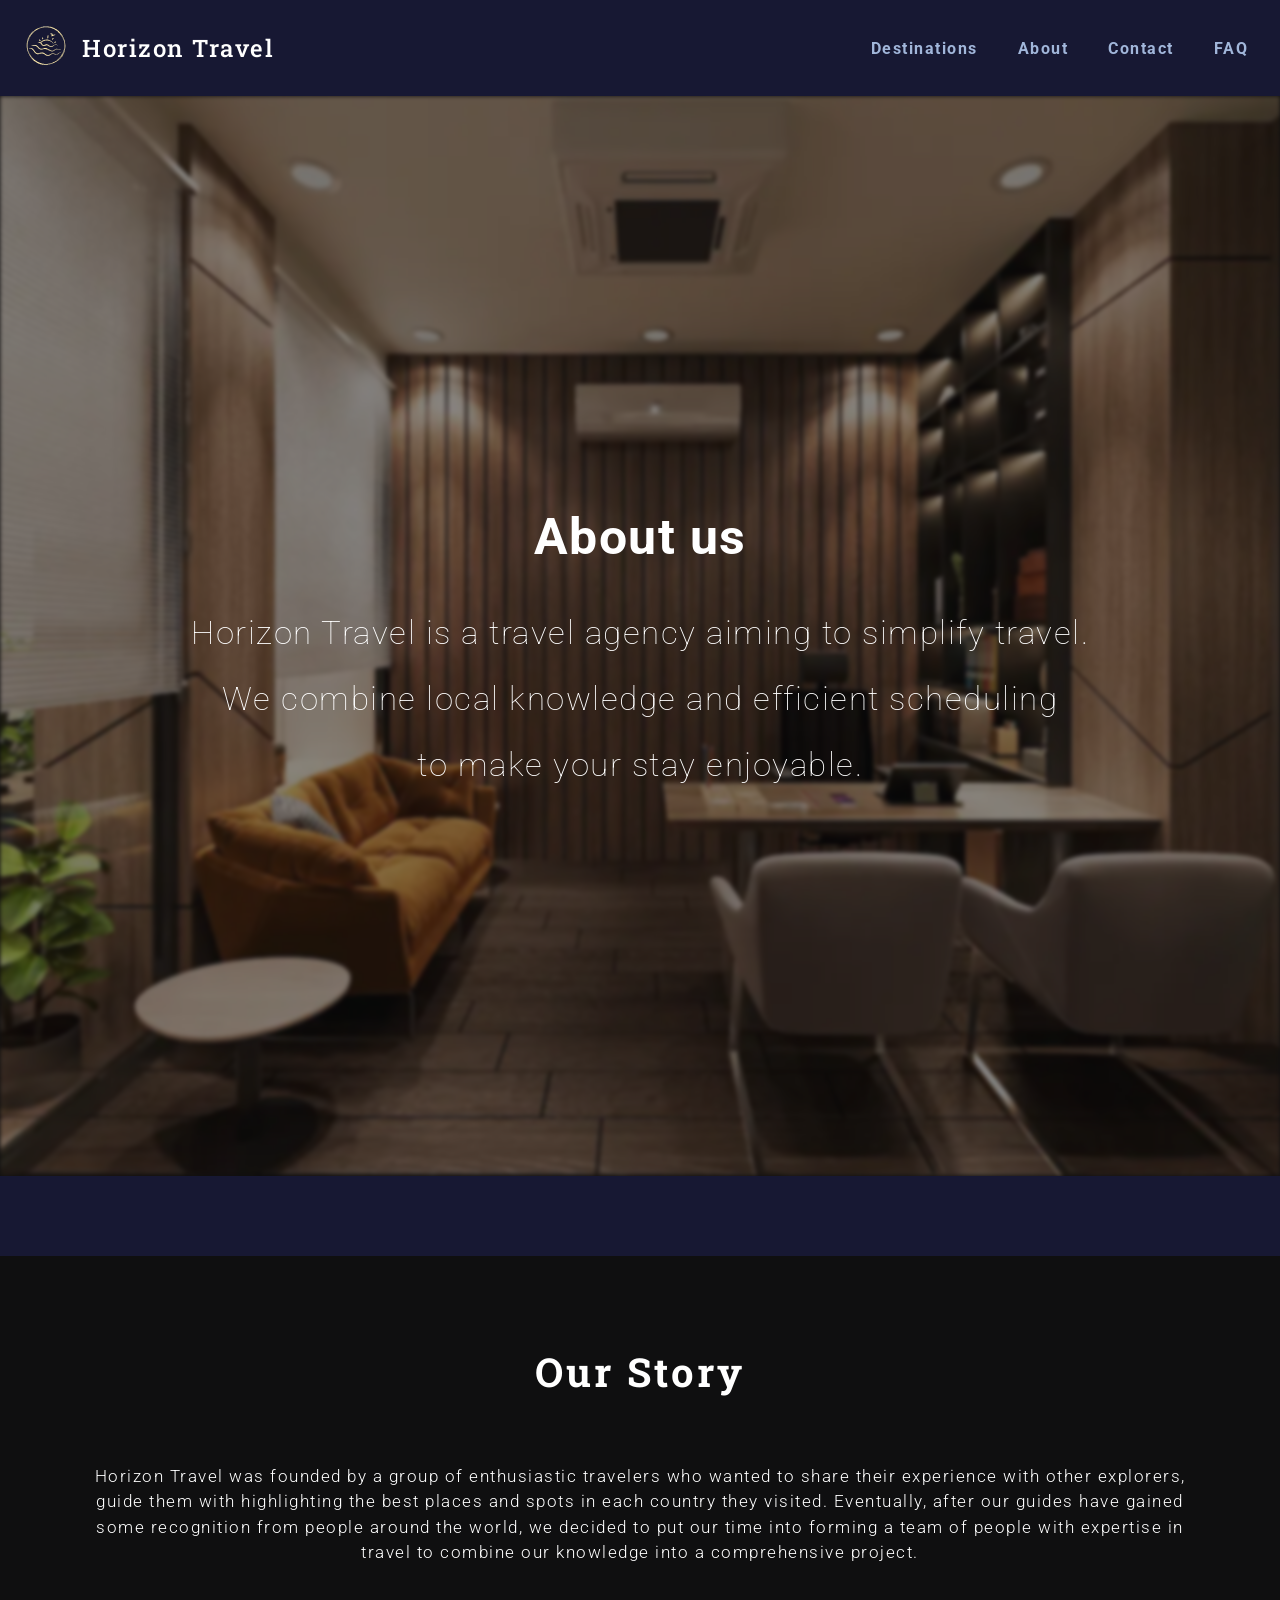
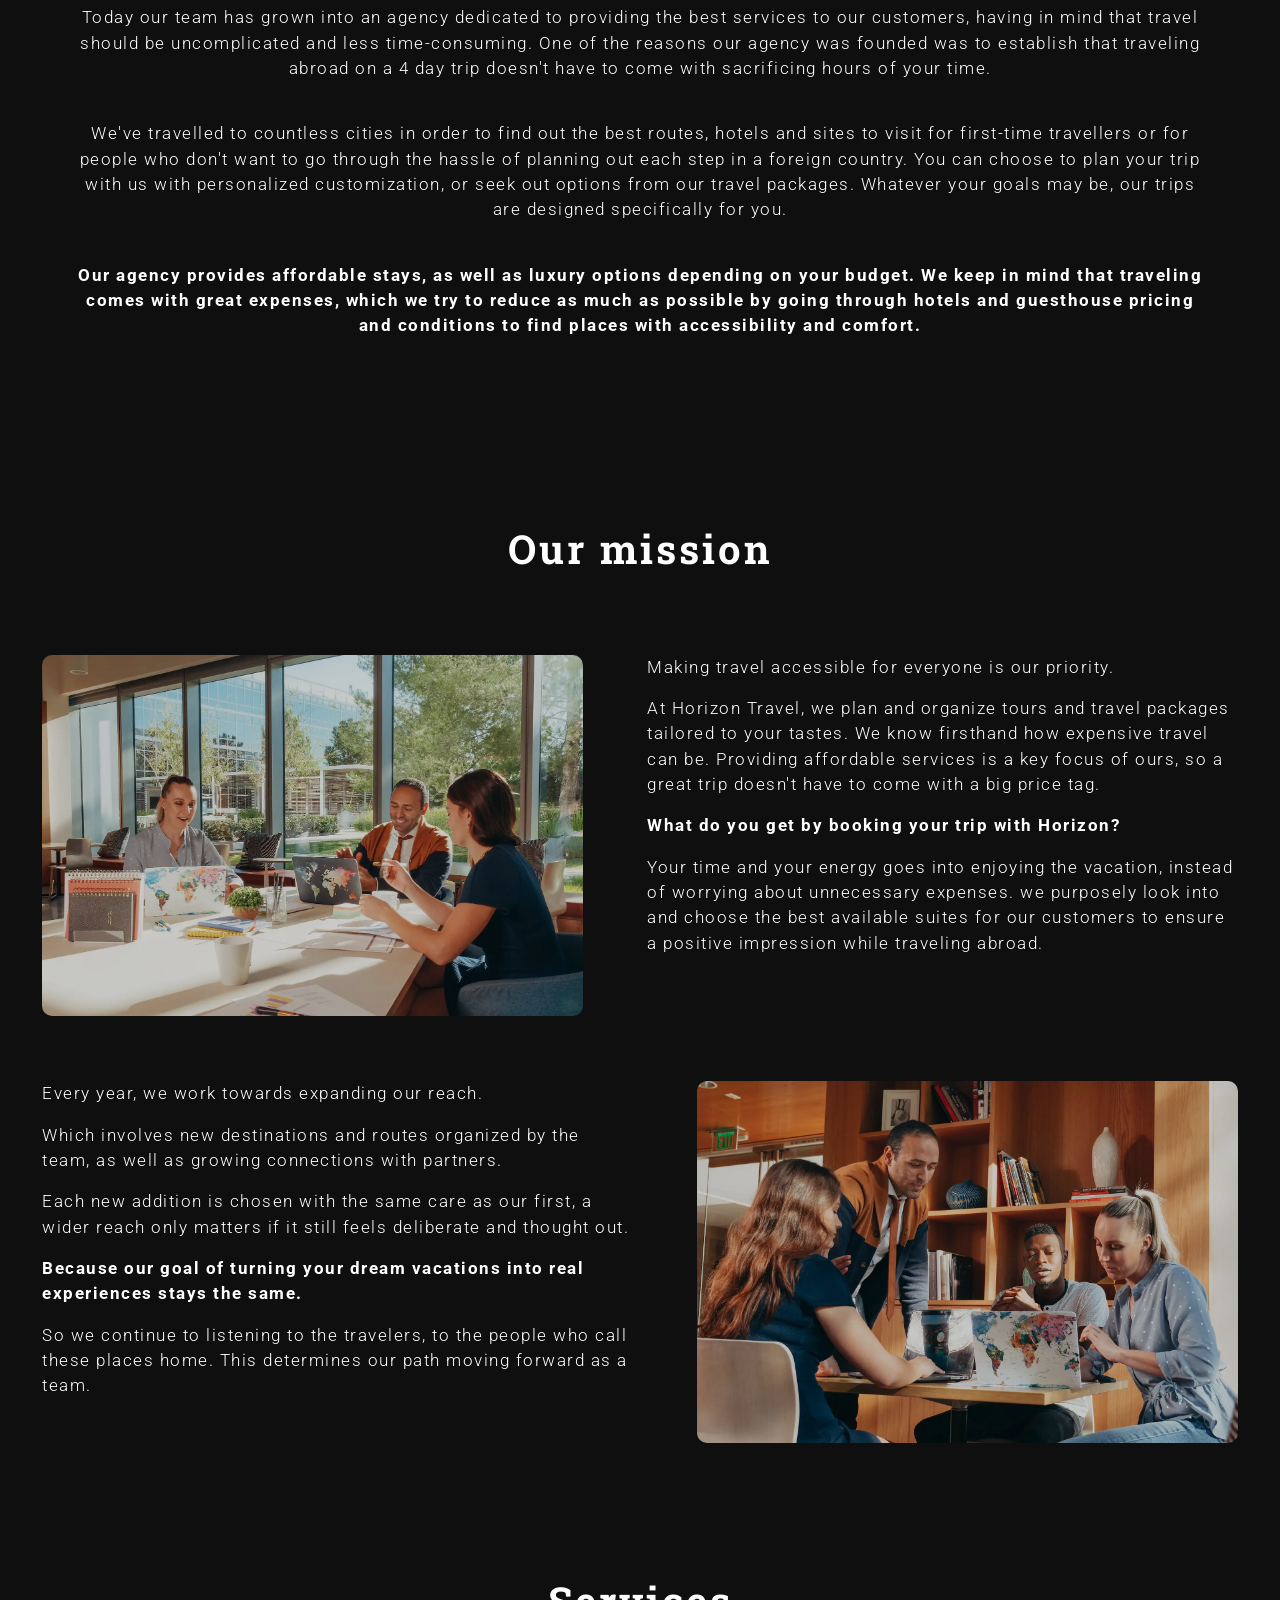
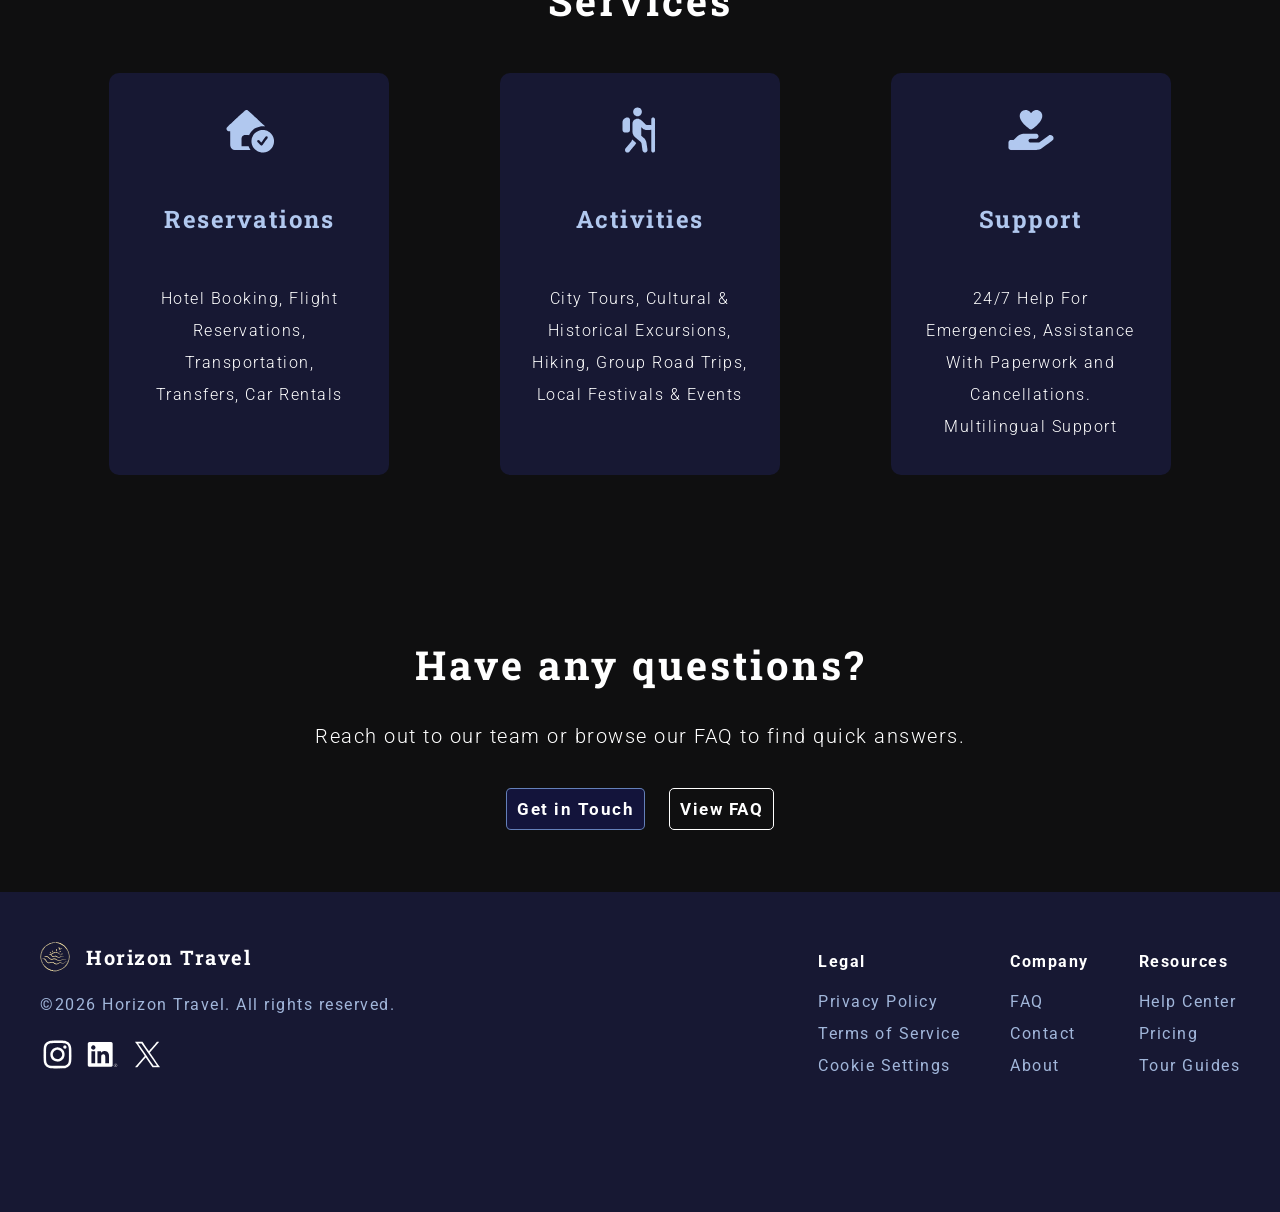
==== commit 345b5b17: "CSS cleanup, minor layout changes" ====
--- a/about.html
+++ b/about.html
@@ -157,7 +157,7 @@
 <div class="footer-links">
   <!--footer links-->    
   <div class="Legal">
-    <h5>Legal</h5>
+    <p>Legal</p>
     <ul class="wrapper">
       <li><a href="#privacy">Privacy Policy</a></li>
       <li><a href="#termsofservice">Terms of Service</a></li>
@@ -165,7 +165,7 @@
     </ul>
   </div>
   <div class="company">
-    <h5>Company</h5>
+    <p>Company</p>
     <ul class="wrapper">
       <li><a href="FAQ.html">FAQ</a></li>
       <li><a href="contact.html">Contact</a></li>
@@ -173,7 +173,7 @@
     </ul>
   </div>
   <div class="Resources">
-    <h5>Resources</h5>
+    <p>Resources</p>
     <ul class="wrapper">
       <li><a href="#help">Help Center</a></li>
       <li><a href="#pricing">Pricing</a></li>
--- a/CSS/main.css
+++ b/CSS/main.css
@@ -206,19 +206,15 @@
   height:auto;
 }
 
-.footer h4, h5 {
-  font-size:20px;
-}
-
 .footer h4 {
   font-family:'Roboto Slab';
+  font-size:1.25rem;
 }
 
 .footer-brand p {
   color: rgb(161, 182, 218);
   padding-left:20px;
   padding-top:20px;
-  font-size:16px;
 }
 
 .footer-links {
@@ -231,10 +227,13 @@
   margin:0;
 }
 
+.footer-links p {
+  font-weight: bold;
+}
 .footer-links div {
   display: flex;
   flex-direction: column;
-  gap: 7px;
+  gap: 5px;
 }
 
 .footer-links a {
@@ -367,16 +366,10 @@
     width:30px;
     height:auto;
   }
-  h1 {
-    font-size: 2.25rem;
-  }
-  h2 {
-    font-size: 1.75rem;
-  }
-
-  p {
-    font-size: 1rem;
-  }
+
+  h1 {font-size: 2.25rem;}
+  h2 {font-size: 1.75rem;}
+  p {font-size: 1rem;}
 
   section h2 {
     font-size:2rem;
@@ -400,8 +393,12 @@
 
   .footer-links{
     font-size: 1rem;
-  }
-   
+    padding-top:2rem;
+  }
+  
+  .footer h4 {
+    font-size:1rem;
+  }
   .socials{
     width:25px;
     height: 25px;
@@ -423,13 +420,8 @@
     font-size:12px;
   }
 
-  .footer-links h4{
-    font-size:1rem;
-  }
-
-  .footer-brand p{
-    font-size:12px;
-  }
+  .footer-links h4{font-size: 1rem;}
+  .footer-brand p{font-size: 12px;}
 
   section h2 {
     font-size:1.5rem;
--- a/CSS/about.css
+++ b/CSS/about.css
@@ -16,7 +16,7 @@
   height: 100%;
   object-fit: cover; 
   filter: blur(2px);
-  opacity: 50%;
+  opacity: 0.5;
 }
 
 h1 {
@@ -38,12 +38,11 @@
   z-index: 1;
 }
 
+section h2 {
+  text-align: center;
+}
+
 /*story*/
-section h2 {
-  display: flex;
-  justify-content: center;
-}
-
 .story-section {
   margin:2rem;
 }
@@ -78,8 +77,7 @@
 img.mission-2{
   display: block;
   object-fit: cover;
-  flex-grow:1;
-  flex-shrink: 0;
+  flex: 1 1 450px;
   width:500px;
   height: clamp(350px, calc(183.333px + 13.889vw), 450px);
   border-radius: 10px;
@@ -146,36 +144,18 @@
   max-width: 280px;
   min-height: 280px;
   gap: 1rem;
-  transition: 1s;
+  transition: 0.5s;
 }
 
 .group:hover{
   background-color: rgba(43, 47, 168, 0.411);
-  transition: 0.5s ease, color 0.5s ease;;
+  transition: 0.5s ease;
 }
 
 .group img{
   width:50px;
   height: 50px;
 }
-
-/*cta*/
-.cta-text{
-  color:white;
-  text-align: center;
-  font-size: 1.8rem;
-  font-family:'Roboto slab';
-  font-weight: bold;
-  margin-bottom:2rem;
-}
-
-.cta-text a{
-  color:white;
-  text-decoration: underline;
-  text-underline-offset: 5px;
-  text-decoration-thickness: 1px;
-}
-
 /*animations section*/
 .animate-up {
   opacity: 0;
@@ -215,6 +195,10 @@
   .story-section {
     margin:0;
     padding:0;
+  }
+
+  .story-p p{
+    text-align: left;
   }
   .mission-section,
   .mission-section2 {
@@ -239,11 +223,6 @@
     margin:0;
     padding:0;
   }
-  
-  .cta-text{
-    font-size:1rem;
-  }
-
   .group h3{
     font-size:1.25rem;
   }
